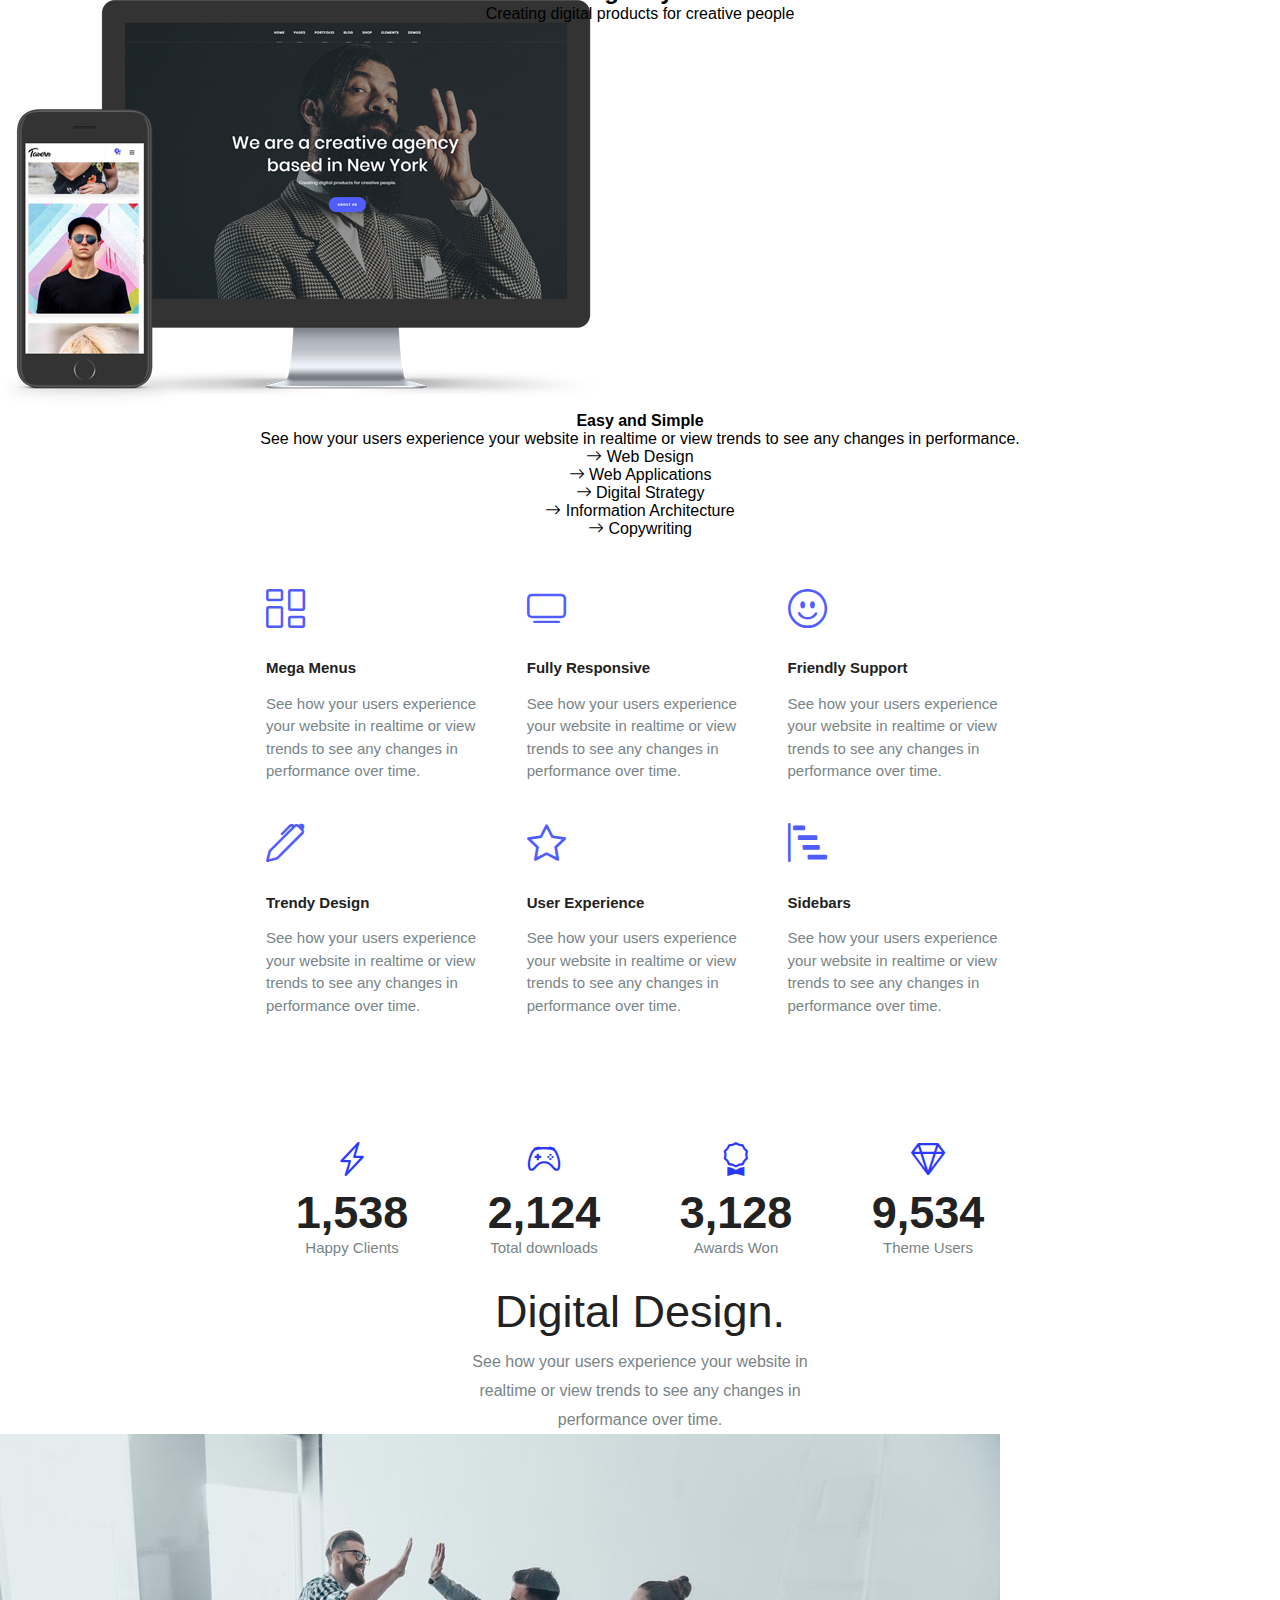
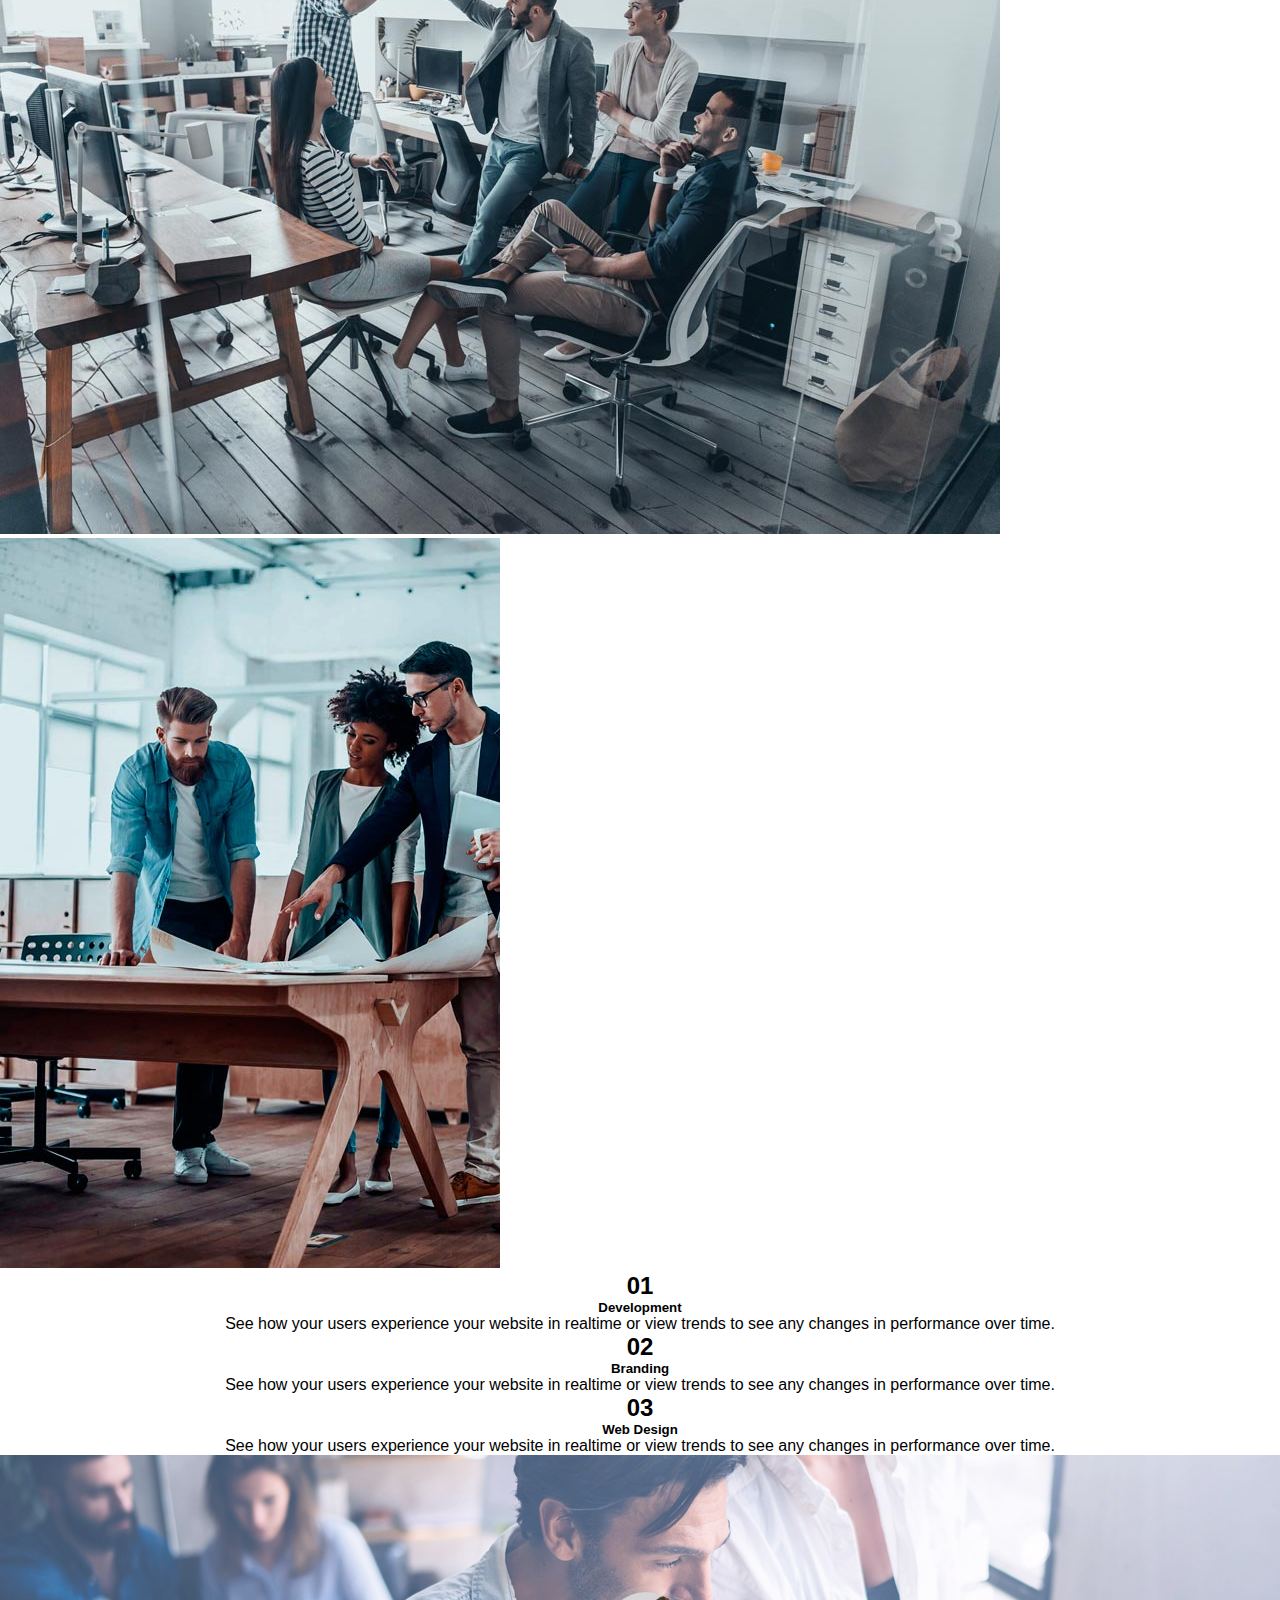
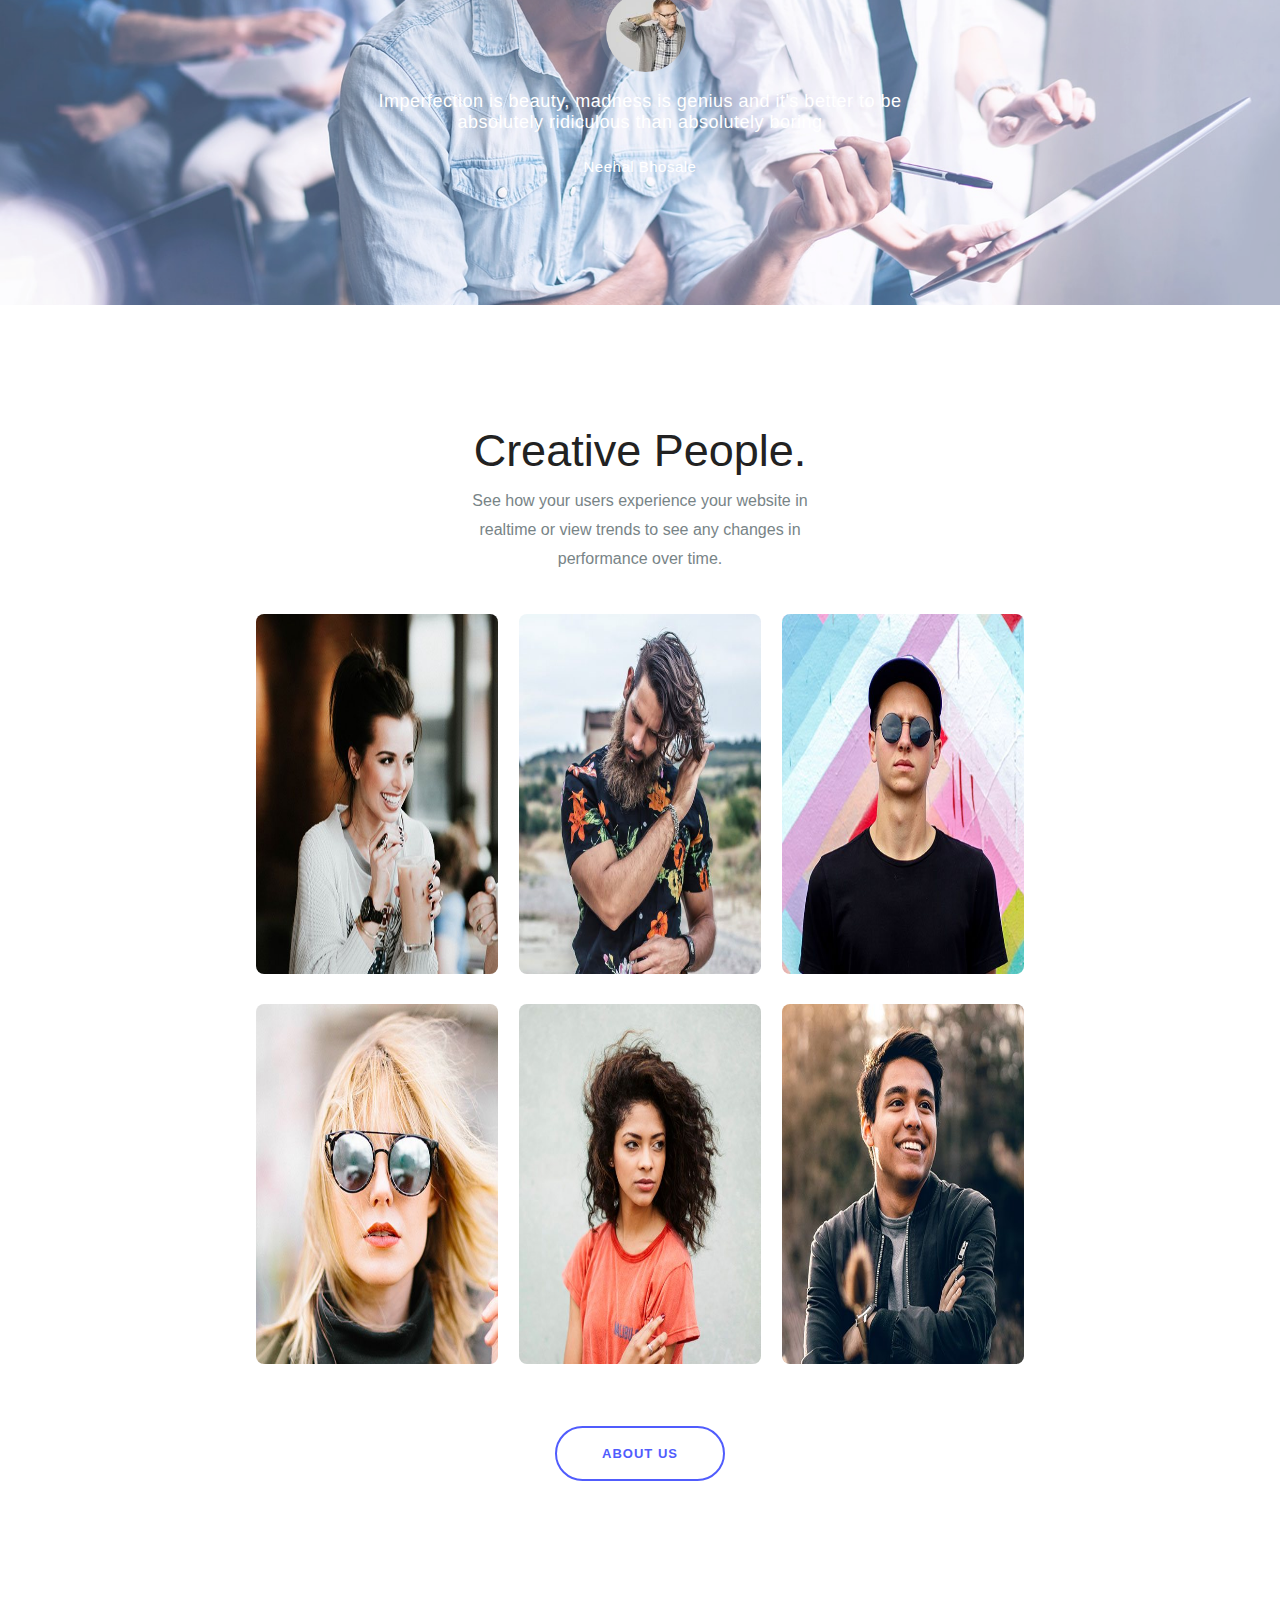
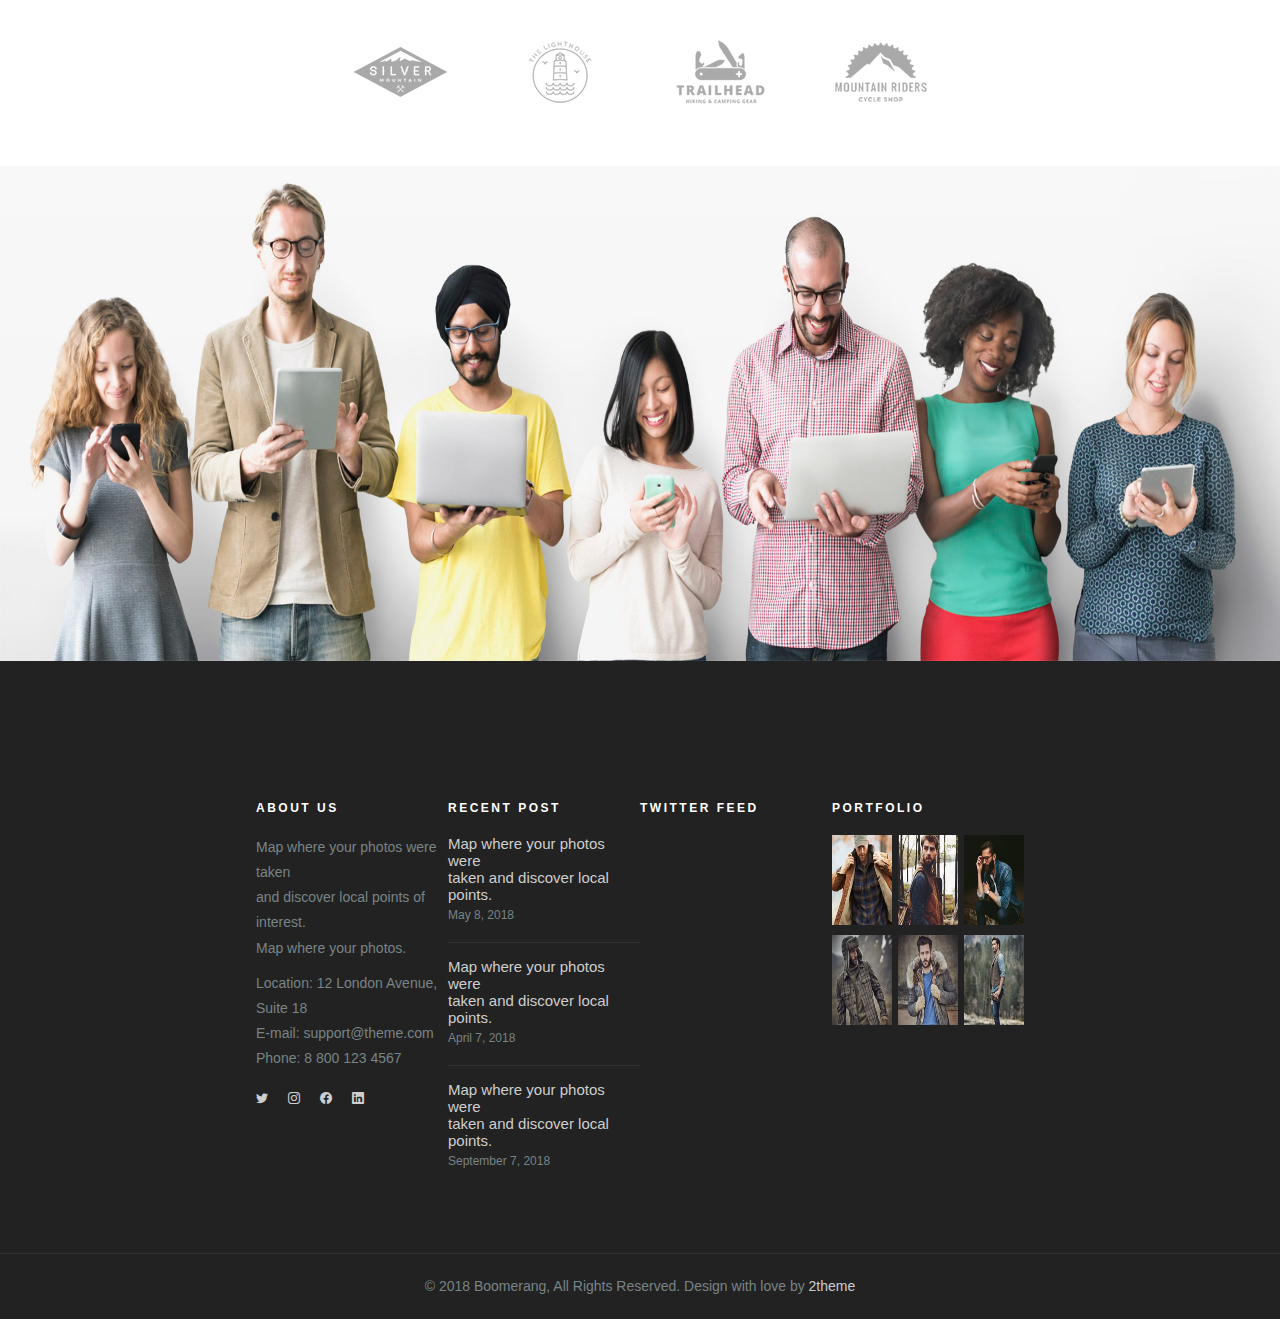
==== about_us.html @ 6307197a "About us page upload" ====
<!DOCTYPE html>
<html lang="en">

<head>
    <meta charset="UTF-8">
    <meta http-equiv="X-UA-Compatible" content="IE=edge">
    <meta name="viewport" content="width=device-width, initial-scale=1.0">
    <link rel="stylesheet" href="style.css" type="text/css">
    <link rel="stylesheet" href="https://cdn.jsdelivr.net/npm/bootstrap-icons@1.5.0/font/bootstrap-icons.css" />
    <title>About Us</title>
</head>

<body>
    <!-- Start of Welcome Section -->
    <section class="ab_welcome">
        <!-- <nav class = "navbar">
            <div class = "navbar_logo font"> <a href="index.html" class = "btn_dec">Boomerang</a> </div>
            <div class = "navbar_list_div">
                <ul class = "navbar_list font">
                    <li><a href="#" class = "btn_dec">About Us</a></li>
                    <li><a href="services.html" class = "btn_dec">Services</a></li>
                    <li>Sign Up</li>
                    <li>Portfolio</li>
                    <li>Blog</li>
                    <li>Shop</li>
                </ul>
            </div>
            <div class = "navbar_icon_div">
                <div class = "navbar_inner_icon_div">
                    <i class="bi bi-cart3"></i>
                </div>
            </div>
        </nav> -->
        <div class="welcome_main_div">
            <div class="ab_shadow_div"></div>
            <div class="welcome_content_outer_div">
                <div class="welcome_content_div">
                    <div class="welcome_inner_content_div">
                        <h2 class="ab_welcome_heading font">We are a creative agency
                            based in New York</h2>
                        <p class="ab_welcome_para font">Creating digital products for creative people</p>
                    </div>
                </div>
            </div>
        </div>
    </section>
    <!-- End of Welcome Section -->

    <!-- Start of Features Section -->
    <section class="ab_features">
        <div class="ab_features_outer_div">
            <div class="ab_features_inner_div_1">
                <img src="media/ab_features.jpg" alt="">
            </div>
            <div class="ab_features_inner_div_2">
                <div class="ab_features_inner_content_div">
                    <h4 class="ab_features_inner_content_heading font">Easy and Simple</h4>
                    <p class="ab_features_inner_content_para font">See how your users experience your website in
                        realtime or view trends to see any changes in performance.</p>
                    <ul class="ab_features_list font">
                        <li> <span><i class="bi bi-arrow-right"></i></span> Web Design</li>
                        <li> <span><i class="bi bi-arrow-right"></i></span> Web Applications</li>
                        <li> <span><i class="bi bi-arrow-right"></i></span> Digital Strategy</li>
                        <li> <span><i class="bi bi-arrow-right"></i></span> Information Architecture</li>
                        <li> <span><i class="bi bi-arrow-right"></i></span> Copywriting</li>
                    </ul>
                </div>
            </div>
        </div>
    </section>
    <!-- End of Features Section -->

    <div class="ab_hr"></div>

    <!-- Start of Options Section-->
    <section class="options">
        <div class="options_outer_div ab_options_outer_div">
            <div class="options_inner_div ab_options_inner_div">
                <div class="options_inner_icon_div ab_options_inner_icon_div">
                    <i class="bi bi-columns-gap"></i>
                </div>
                <div class="ab_options_inner_content_div">
                    <h6 class="ab_options_inner_content_heading">Mega Menus</h6>
                    <p>See how your users experience your website in realtime or
                        view trends to see any changes in performance over time.</p>
                </div>
            </div>
            <div class="options_inner_div ab_options_inner_div">
                <div class="options_inner_icon_div ab_options_inner_icon_div">
                    <i class="bi bi-tv"></i>
                </div>
                <div class="ab_options_inner_content_div">
                    <h6 class="ab_options_inner_content_heading">Fully Responsive</h6>
                    <p>See how your users experience your website in realtime or
                        view trends to see any changes in performance over time.</p>
                </div>
            </div>
            <div class="options_inner_div ab_options_inner_div">
                <div class="options_inner_icon_div ab_options_inner_icon_div">
                    <i class="bi bi-emoji-smile"></i>
                </div>
                <div class="ab_options_inner_content_div">
                    <h6 class="ab_options_inner_content_heading">Friendly Support</h6>
                    <p>See how your users experience your website in realtime or
                        view trends to see any changes in performance over time.</p>
                </div>
            </div>
            <div class="options_inner_div ab_options_inner_div">
                <div class="options_inner_icon_div ab_options_inner_icon_div">
                    <i class="bi bi-pen"></i>
                </div>
                <div class="ab_options_inner_content_div">
                    <h6 class="ab_options_inner_content_heading">Trendy Design</h6>
                    <p>See how your users experience your website in realtime or
                        view trends to see any changes in performance over time.</p>
                </div>
            </div>
            <div class="options_inner_div ab_options_inner_div">
                <div class="options_inner_icon_div ab_options_inner_icon_div">
                    <i class="bi bi-star"></i>
                </div>
                <div class="ab_options_inner_content_div">
                    <h6 class="ab_options_inner_content_heading">User Experience</h6>
                    <p>See how your users experience your website in realtime or
                        view trends to see any changes in performance over time.</p>
                </div>
            </div>
            <div class="options_inner_div ab_options_inner_div">
                <div class="options_inner_icon_div ab_options_inner_icon_div">
                    <i class="bi bi-bar-chart-steps"></i>
                </div>
                <div class="ab_options_inner_content_div">
                    <h6 class="ab_options_inner_content_heading">Sidebars</h6>
                    <p>See how your users experience your website in realtime or
                        view trends to see any changes in performance over time.</p>
                </div>
            </div>
        </div>
    </section>
    <!-- End of Options Section -->

    <!-- User Section -->
    <section class="ab_user">
        <div class=ab_user_main_div>
            <div class="ab_user_shadow_div"></div>
            <div class="ab_user_outer_div">
                <div class="user_outer_div">
                    <div class="user_inner_div">
                        <div class="user_inner_icon_div ab_color">
                            <i class="bi bi-lightning-charge"></i>
                        </div>
                        <h3 class="font user_inner_heading ab_color">1,538</h3>
                        <p class="font user_inner_para ab_user_inner_para ab_color">Happy Clients</p>
                    </div>
                    <div class="user_inner_div">
                        <div class="user_inner_icon_div ab_color">
                            <i class="bi bi-controller"></i>
                        </div>
                        <h3 class="font user_inner_heading ab_color">2,124</h3>
                        <p class="font user_inner_para ab_user_inner_para ab_color">Total downloads</p>
                    </div>
                    <div class="user_inner_div">
                        <div class="user_inner_icon_div ab_color">
                            <i class="bi bi-award"></i>
                        </div>
                        <h3 class="font user_inner_heading ab_color">3,128</h3>
                        <p class="font user_inner_para ab_user_inner_para ab_color">Awards Won</p>
                    </div>
                    <div class="user_inner_div">
                        <div class="user_inner_icon_div ab_color">
                            <i class="bi bi-gem"></i>
                        </div>
                        <h3 class="font user_inner_heading ab_color">9,534</h3>
                        <p class="font user_inner_para ab_user_inner_para ab_color">Theme Users</p>
                    </div>
                </div>
            </div>
        </div>
    </section>
    <!-- User Section -->

    <!-- Start of Digital Design Section -->
    <section class="ab_design">
        <h1 class="portfolio_heading font">Digital Design.</h1>
        <p class="portfolio_para font ab_design_para">See how your users experience your website in realtime or view
            trends to
            see any changes in performance over time.</p>
        <div class = "ab_design_outer_div_1">
            <div class = "ab_design_inner_div_1">
                <img src="media/ab_design_1.jpg" alt="">
            </div>
            <div class = "ab_design_inner_div_2">
                <img src="media/ab_design_2.jpg" alt="">
            </div>
        </div>

        <div class = "ab_design_outer_div_2">
            <div class = "ab_design_2_inner_div font">
                <div class = "ab_design_2_inner_outer_div">
                    <h2>01</h2>
                    <h5>Development</h5>
                </div>
                <p>See how your users experience your website in realtime or view trends to see any changes in performance over time.</p>
            </div>
            <div class = "ab_design_2_inner_div font">
                <div class = "ab_design_2_inner_outer_div">
                    <h2>02</h2>
                    <h5>Branding</h5>
                </div>
                <p>See how your users experience your website in realtime or view trends to see any changes in performance over time.</p>
            </div>
            <div class = "ab_design_2_inner_div font">
                <div class = "ab_design_2_inner_outer_div">
                    <h2>03</h2>
                    <h5>Web Design</h5>
                </div>
                <p>See how your users experience your website in realtime or view trends to see any changes in performance over time.</p>
            </div>
        </div>
    </section>
    <!-- End of Digital Design Section -->

    <!-- Start of comment Section -->
    <section class="comment">
        <div class="comment_image_div ab_comment_image_div">
            <div class="comment_shadow_div ab_comment_shadow_div"></div>
            <div class="comment_text_outer_div">
                <div class="comment_text_div">
                    <div class="comment_inner_image_div">
                        <img src="media/comment_2.jpg" alt="" class="comment_inner_image">
                    </div>
                    <p class="font comment_inner_para ab_comment_inner_para">Imperfection is beauty, madness is genius and it's better to be
                        <br> absolutely ridiculous than absolutely boring
                    </p>
                    <h6 class="font comment_inner_heading ab_comment_inner_heading">Neehal Bhosale</h6>
                </div>
            </div>
        </div>
    </section>
    <!-- End of Comment Section -->

    <!-- People Section -->
    <section class="people">
        <h2 class="people_heading font">Creative People.</h2>
        <p class="people_para font">See how your users experience your website in realtime or view trends to see
            any changes in performance over time.</p>
        <div class="people_outer_div">
            <div class="people_inner_div">
                <div class="people_inner_image_div">
                    <img src="media/people_1.jpg" alt="" class="people_inner_image">
                </div>
                <div class="people_inner_shadow_div"></div>
                <div class="people_inner_icon_list_div">
                    <div class="people_inner_icon_div">
                        <a href="#" class="btn_dec"><i class="bi bi-twitter"></i></a>
                    </div>
                    <div class="people_inner_icon_div">
                        <a href="#"><i class="bi bi-instagram"></i></a>
                    </div>
                    <div class="people_inner_icon_div">
                        <a href="#"><i class="bi bi-facebook"></i></a>
                    </div>
                    <div class="people_inner_icon_div">
                        <a href="#"><i class="bi bi-linkedin"></i></a>
                    </div>
                </div>
                <div class="people_inner_info_div">
                    <h6>Emma Connor</h6>
                    <p>Designer</p>
                </div>
            </div>
            <div class="people_inner_div">
                <img src="media/people_2.jpg" alt="" class="people_inner_image">
                <div class="people_inner_shadow_div"></div>
                <div class="people_inner_icon_list_div">
                    <div class="people_inner_icon_div">
                        <a href="#" class="btn_dec"><i class="bi bi-twitter"></i></a>
                    </div>
                    <div class="people_inner_icon_div">
                        <a href="#"><i class="bi bi-instagram"></i></a>
                    </div>
                    <div class="people_inner_icon_div">
                        <a href="#"><i class="bi bi-facebook"></i></a>
                    </div>
                    <div class="people_inner_icon_div">
                        <a href="#"><i class="bi bi-linkedin"></i></a>
                    </div>
                </div>
                <div class="people_inner_info_div">
                    <h6>Richard Bauer</h6>
                    <p>Developer</p>
                </div>
            </div>
            <div class="people_inner_div">
                <img src="media/people_3.jpg" alt="" class="people_inner_image">
                <div class="people_inner_shadow_div"></div>
                <div class="people_inner_icon_list_div">
                    <div class="people_inner_icon_div">
                        <a href="#" class="btn_dec"><i class="bi bi-twitter"></i></a>
                    </div>
                    <div class="people_inner_icon_div">
                        <a href="#"><i class="bi bi-instagram"></i></a>
                    </div>
                    <div class="people_inner_icon_div">
                        <a href="#"><i class="bi bi-facebook"></i></a>
                    </div>
                    <div class="people_inner_icon_div">
                        <a href="#"><i class="bi bi-linkedin"></i></a>
                    </div>
                </div>
                <div class="people_inner_info_div">
                    <h6>John Pope</h6>
                    <p>Founder</p>
                </div>
            </div>
            <div class="people_inner_div">
                <img src="media/people_4.jpg" alt="" class="people_inner_image">
                <div class="people_inner_shadow_div"></div>
                <div class="people_inner_icon_list_div">
                    <div class="people_inner_icon_div">
                        <a href="#" class="btn_dec"><i class="bi bi-twitter"></i></a>
                    </div>
                    <div class="people_inner_icon_div">
                        <a href="#"><i class="bi bi-instagram"></i></a>
                    </div>
                    <div class="people_inner_icon_div">
                        <a href="#"><i class="bi bi-facebook"></i></a>
                    </div>
                    <div class="people_inner_icon_div">
                        <a href="#"><i class="bi bi-linkedin"></i></a>
                    </div>
                </div>
                <div class="people_inner_info_div">
                    <h6>Sara Smith</h6>
                    <p>Designer</p>
                </div>
            </div>
            <div class="people_inner_div">
                <img src="media/people_5.jpg" alt="" class="people_inner_image">
                <div class="people_inner_shadow_div"></div>
                <div class="people_inner_icon_list_div">
                    <div class="people_inner_icon_div">
                        <a href="#" class="btn_dec"><i class="bi bi-twitter"></i></a>
                    </div>
                    <div class="people_inner_icon_div">
                        <a href="#"><i class="bi bi-instagram"></i></a>
                    </div>
                    <div class="people_inner_icon_div">
                        <a href="#"><i class="bi bi-facebook"></i></a>
                    </div>
                    <div class="people_inner_icon_div">
                        <a href="#"><i class="bi bi-linkedin"></i></a>
                    </div>
                </div>
                <div class="people_inner_info_div">
                    <h6>Emma Connor</h6>
                    <p>Designer</p>
                </div>
            </div>
            <div class="people_inner_div">
                <img src="media/people_6.jpg" alt="" class="people_inner_image">
                <div class="people_inner_shadow_div"></div>
                <div class="people_inner_icon_list_div">
                    <div class="people_inner_icon_div">
                        <a href="#" class="btn_dec"><i class="bi bi-twitter"></i></a>
                    </div>
                    <div class="people_inner_icon_div">
                        <a href="#"><i class="bi bi-instagram"></i></a>
                    </div>
                    <div class="people_inner_icon_div">
                        <a href="#"><i class="bi bi-facebook"></i></a>
                    </div>
                    <div class="people_inner_icon_div">
                        <a href="#"><i class="bi bi-linkedin"></i></a>
                    </div>
                </div>
                <div class="people_inner_info_div">
                    <h6>Peter Chapman</h6>
                    <p>Founder</p>
                </div>
            </div>
        </div>
        <p class="font people_button_para"><a href="#" class="people_button btn_dec">ABOUT US</a></p>
    </section>
    <!-- People Section -->

    <!-- Start of Logo Section -->
    <section class = "ab_logo">
    <div class="price_logo_outer_div">
        <div class="price_logo_inner_div">
            <img src="media/logo_1.png" alt="">
        </div>
        <div class="price_logo_inner_div">
            <img src="media/logo_2.png" alt="">
        </div>
        <div class="price_logo_inner_div">
            <img src="media/logo_3.png" alt="">
        </div>
        <div class="price_logo_inner_div">
            <img src="media/logo_4.png" alt="">
        </div>
    </div>

    <div class="user_image_div">
        <img src="media/user_image.jpg" alt="">
    </div>
    </section>
    <!-- End of Logo Section -->

    <!-- Footer Section -->
    <footer class="footer">
        <div class="footer_outer_div">
            <div class="footer_inner_div">
                <h5 class="font footer_inner_div_heading">ABOUT US</h5>
                <p class="font footer_inner_div_1_para">Map where your photos were taken <br> and discover local points
                    of interest. <br> Map where your photos.</p>
                <p class="font footer_inner_div_1_para">Location: 12 London Avenue, Suite 18 <br>
                    E-mail: support@theme.com <br>
                    Phone: 8 800 123 4567</p>
                <div class="footer_inner_div_1_icon_div">
                    <i class="bi bi-twitter"></i>
                    <i class="bi bi-instagram"></i>
                    <i class="bi bi-facebook"></i>
                    <i class="bi bi-linkedin"></i>
                </div>
            </div>
            <div class="footer_inner_div">
                <h5 class="font footer_inner_div_heading">RECENT POST</h5>
                <p class="font footer_inner_div_2_para">Map where your photos were <br> taken and discover local points.
                </p>
                <p class="font footer_inner_div_2_date">May 8, 2018</p>
                <div class="footer_inner_div_2_br"></div>
                <p class="font footer_inner_div_2_para">Map where your photos were <br> taken and discover local points.
                </p>
                <p class="font footer_inner_div_2_date">April 7, 2018</p>
                <div class="footer_inner_div_2_br"></div>
                <p class="font footer_inner_div_2_para">Map where your photos were <br> taken and discover local points.
                </p>
                <p class="font footer_inner_div_2_date">September 7, 2018</p>
            </div>
            <div class="footer_inner_div">
                <h5 class="font footer_inner_div_heading">TWITTER FEED</h5>
            </div>
            <div class="footer_inner_div">
                <h5 class="font footer_inner_div_heading">PORTFOLIO</h5>
                <div class="footer_inner_div_4_outer_div">
                    <div class="footer_inner_div_4_inner_div">
                        <img src="media/footer_1.jpg" alt="">
                    </div>
                    <div class="footer_inner_div_4_inner_div">
                        <img src="media/footer_2.jpg" alt="">
                    </div>
                    <div class="footer_inner_div_4_inner_div">
                        <img src="media/footer_3.jpg" alt="">
                    </div>
                    <div class="footer_inner_div_4_inner_div">
                        <img src="media/footer_4.jpg" alt="">
                    </div>
                    <div class="footer_inner_div_4_inner_div">
                        <img src="media/footer_5.jpg" alt="">
                    </div>
                    <div class="footer_inner_div_4_inner_div">
                        <img src="media/footer_6.jpg" alt="">
                    </div>
                </div>
            </div>
        </div>
        <div class="footer_copyright_div">
            <p class="font footer_copyright_para">© 2018 Boomerang, All Rights Reserved. Design with love by <a href="#"
                    class="btn_dec"><span class="footer_copyright_span">2theme</span></a></p>
        </div>
    </footer>
    <!-- Footer Section -->
</body>

</html>
---- style.css ----
*{
    margin: 0;
    padding: 0;
}
.font{
    font-family: "Poppins", Arial;
    text-align: center;
}
.btn_dec{
    text-decoration: none;
    color: #fff;
}
/* Start of Welcome section */
.welcome{
    width: 100%;
    height: 100vh;
    background-image: url("media/welcome_background.jpg");
    position: relative;
    background-attachment: fixed;
}
.welcome_main_div{
    height: 100%;
    width: 100%;
    position: relative;
}
.welcome_shadow_div{
    height: 100%;
    width: 100%;
    background-color: #333;
    opacity: 0.6;
    background-attachment: fixed;
    position: absolute;
    top: 0;
    left: 0;
    z-index: 1;
}
.welcome_content_outer_div{
    position: absolute;
    width: 100%;
    margin: 0px auto;
    height: 100%;
    z-index: 2;
    top: 0;
}
.welcome_content_div{
    display: flex;
    align-items: center;
    height: 100%;
    width: 55%;
    margin: 0 auto;
}
.welcome_inner_content_div{
    width: 100%;
    box-sizing: border-box;
}
.welcome_content_heading{
    color: #fff;
    line-height: 1.2;
    font-weight: 900;
    font-size: 66px;
    letter-spacing: 0.5px;
    margin-bottom: 20px;
}
.welcome_content_para{
    color: #fff;
    line-height: 1.8;
    margin: 0 250px;
    margin-bottom: 70px;
}
.welcome_button_1{
    border: solid 2px #505cfd;
    padding: 18px 45px;
    font-size: 13px;
    line-height: 1.2;
    letter-spacing: 1px;
    font-weight: 600;
    border-radius: 30px;
    background-color: #505cfd;
    transition-property: background-color border;
    transition-duration: 500ms;
}
.welcome_button_2{
    padding: 18px 45px;
    font-size: 13px;
    line-height: 1.2;
    letter-spacing: 1px;
    font-weight: 600;
    border-radius: 30px;
    border: solid 2px #fff;
    margin-left: 10px;
    transition-property: background-color border color;
    transition-duration: 500ms;
}
.welcome_button_1:hover{
    background-color: #2a39fd;
    border: solid 2px #2a39fd;
}
.welcome_button_2:hover{
    background-color: #fff;
    color: #212529;
}
/* End of Welcome section */

/* Start of Info section */
.info{
    padding: 100px 0;
    border: solid 1px #f0f0f0;
}
.info_heading{
    font-weight: 400;
    line-height: 1.3;
    color: #222;
    font-size: 45px;
    margin-bottom: 10px;
}
.info_para{
    letter-spacing: 0.8px;
    font-size: 15px;
    font-weight: 400;
    color: #788487;
    line-height: 1.8;
    margin: 0 36%;
}
.info_image_div{
    margin: 60px auto;
    width: 60%;
}
.info_image_div img{
    width: 100%;
}
.info_outer_div{
    width: 60%;
    margin: 50px auto;
    display: flex;
    flex-wrap: wrap;
    margin-bottom: 0;
}
.info_inner_div{
    width: 25%;
}
.info_inner_icon_div{
    margin: 10px auto;
    margin-bottom: 0;
    height: 40px;
    width: 40px;
    font-size: 39px;
    color: #505cfd;
    transition-property: all;
    transition-duration: 500ms;
}
.info_inner_div h6{
    margin-top: 20px;
    font-weight: 600;
    line-height: 1.3;
    color: #222;
    font-size: 15px;
}
.info_inner_div p{
    font-size: 15px;
    line-height: 1.5;
    color: #788487;
    margin: 15px 10px;
}
.info_inner_div a{
    display: block;
    font-size: 15px;
    line-height: 1.5;
    color: #505cfd;
    transition-property: color;
    transition-duration: 500ms;
}
.info_inner_div a:hover{
    color: #0416fc;
}
.info_inner_div:hover .info_inner_icon_div{
    transform: translateY(-8px);
}
/* End of Info Section */

/* Start of Digital Design Section */
.portfolio{
    padding-top: 120px;
    padding-bottom: 120px;
}
.portfolio_heading{
    color: #222;
    font-size: 45px;
    font-weight: 400;
    margin-bottom: 10px;
}
.portfolio_para{
    color: #788487;
    margin: 0 36%;
    line-height: 1.8;
}
.portfolio_list{
    margin-top: 40px;
    display: flex;
    list-style: none;
    gap: 20px;
    font-style: italic;
    color: #788487;
    font-size: 15px;
    justify-content: center;
}
.portfolio_list li{
    transition-property: color;
    transition-duration: 500ms;
}
.portfolio_list li:first-child{
    color: #222;
}
.portfolio li:hover{
    color: #222;
}
.portfolio li:not(:last-child)::after{
    content: '/';
    margin-left: 15px;
    font-size: 15px;
    color: #788487;
}
.portfolio_outer_div{
    margin-top: 40px;
    display: flex;
    flex-wrap: wrap;
    gap: 10px;
    justify-content: center;
}
.portfolio_inner_size_div{
    width: 32.5%;
    height: 600px;
    overflow: hidden;
}
.portfolio_inner_div{
    width: 100%;
    height: 100%;
    transition-duration: 500ms;
    transition-property: all;
}
.portfolio_inner_div img{
    width: 100%;
    height: 100%;
}
.portfolio_inner_div:hover{
    transform: translateY(-130px);
}
.portfolio_inner_text_div{
    text-align: center;
    color: #222;
    padding: 30px 0;
}
.portfolio_inner_text_div h6{
    font-size: 15px;
    margin-bottom: 5px;
}
.portfolio_inner_text_div p{
    font-size: 14px;
    font-style: italic;
    color: #788487;
}
/* End of Digital Design Section */

/* Start of Options Section */
.options_outer_div{
    width: 60%;
    margin: 40px auto;
    display: flex;
    flex-wrap: wrap;
    gap: 15px;
    margin-bottom: 100px;
    box-sizing: border-box;
}
.options_inner_div{
    width: 32%;
    padding: 0px 10px;
    box-sizing: border-box;
    font-family: 'Poppins', Arial;
}
.options_inner_icon_div{
    margin-top: 10px;
    height: 40px;
    width: 40px;
    font-size: 39px;
    color: #505cfd;
    transition-property: all;
    transition-duration: 500ms;
}
.options_inner_div h6{
    margin-top: 30px;
    font-weight: 600;
    line-height: 1.3;
    color: #222;
    font-size: 15px;
}
.options_inner_div p{
    font-size: 15px;
    line-height: 1.5;
    color: #788487;
    margin: 15px 0;
}
.options_inner_div:hover .options_inner_icon_div{
    transform: translateY(-10px);
}
/* End of Options Section */

/* Start of Features Section */
.features{
    padding: 120px 0;
    padding-bottom: 6   0px;
    background-color: #f8f8f8;
}
.features_outer_div{
    width: 60%;
    margin: 0 auto;
    display: flex;
    flex-wrap: wrap;
}
.features_inner_div{
    width: 50%;
}
.features_inner_div img{
    width: 100%;
}
.options_inner_div_2{
    padding-left: 100px;
    box-sizing: border-box;
    font-family: 'Poppins', Arial;
}
.features_inner_div_heading{
    margin-top: 150px;
    font-weight: 400;
    font-size: 30px;  
    color: #222;
}
.features_inner_div_para{
    margin-top: 10px;
    color: #788487;
    font-size: 15px;
    line-height: 1.8;
    margin-bottom: 60px;
}
.features_inner_outer_div{
    width: 100%;
    height: 100px;
    display: flex;
    flex-wrap: wrap;
    margin-bottom: 60px;
}
.features_inner_inner_div_1{
    width: 15%;
}
.features_inner_inner_div_2{
    width: 85%;
}
.features_inner_inner_icon_div{
    height: 35px;
    width: 35px;
    font-size: 34px;
    color: #505cfd;
    transition-property: all;
    transition-duration: 500ms;
}
.features_inner_inner_div_2 h6{
    color: #222;
    font-size: 15px;
    font-weight: 500;
    line-height: 1.8;
}
.features_inner_inner_div_2 p{
    color: #788487;
    font-size: 14px;
    line-height: 1.8;
    margin-top: 8px;
}
.features_inner_outer_div:hover .features_inner_inner_icon_div{
    transform: translateY(-8px);
}
/* End of Features Section */

/* Start of Creative People Section */
.people{
    padding: 120px 0;
}
.people_heading{
    color: #222;
    font-size: 45px;
    font-weight: 400;
    margin-bottom: 10px;
}
.people_para{
    color: #788487;
    margin: 0 36%;
    line-height: 1.8;
    margin-bottom: 40px;
}
.people_outer_div{
    width: 60%;
    margin: 0 auto;
    display: flex;
    flex-wrap: wrap;
    box-sizing: border-box;
    gap: 2.75%;
    row-gap: 30px;
}
.people_inner_div{
    width: 31.5%;
    height: 360px;
    box-sizing: border-box;
    overflow: hidden;
    border-radius: 8px;
    position: relative;
    transition-property: all;
    transition-duration: 1s;
}
.people_inner_image_div{
    width: 100%;
    height: 100%;
}
.people_inner_image{
    width: 100%;
    height: 100%;
    border-radius: 5px;
}
.people_inner_shadow_div{
    background-color: transparent;
    position: absolute;
    bottom: 0;
    left: 0;
    height: 100%;
    width: 100%;
    transition-property: all;
    transition-duration: 1s;
    border-radius: 5px;
}
.people_inner_div:hover{
    transform: translateY(-5px);
}
.people_inner_div:hover .people_inner_shadow_div{
    background-color: rgba(34, 34, 34, .6);   
}
.people_inner_icon_list_div{
    position: absolute;
    top: 0px;
    right: 20px;
    color: transparent;
    transition-property: all;
    transition-duration: 1s;
}
.people_inner_icon_div{
    margin-bottom: 8px;
}
.people_inner_icon_div a{
    color: transparent;
    transition-property: all;
    transition-duration: 1s;
}
.people_inner_div:hover .people_inner_icon_list_div{
    top: 20px;
}
.people_inner_div:hover .people_inner_icon_div a{
    color: #fff;
}
.people_inner_info_div{
    position: absolute;
    left: 20px;
    bottom: 50px;
    transition-property: all;
    transition-duration: 1s;
}
.people_inner_info_div h6{
    color: transparent;
    font-family: 'Poppins', Arial;
    font-size: 15px;
    font-weight: 400;
    margin-bottom: 6px;
    transition-property: all;
    transition-duration: 1s;
}
.people_inner_info_div p{
    font-family: 'Poppins', Arial;
    font-size: 14px;
    color: transparent;
    transition-property: all;
    transition-duration: 1s;
}
.people_inner_div:hover .people_inner_info_div{
    bottom: 20px;
}
.people_inner_div:hover .people_inner_info_div h6{
    color: #fff;
}
.people_inner_div:hover .people_inner_info_div p{
    color: #b4c2c6;
}
.people_button_div{
    width: 100%;
    margin: 80px auto;
}
.people_button{
    border: solid 2px #505cfd;
    color: #505cfd;
    padding: 18px 45px;
    font-size: 13px;
    line-height: 1.2;
    letter-spacing: 1px;
    font-weight: 600;
    border-radius: 30px;
    background-color: #fff;
    transition-property: background-color border;
    transition-duration: 500ms;
}
.people_button_para{
    margin-top: 80px;
}
.people_button:hover{
    background-color: #505cfd;
    color: #fff;
}
/* End of Creative People Section */

/* Start of Comment Section */
.comment{
    width: 100%;
}
.comment_image_div{
    width: 100%;
    height: 50vh;
    position: relative;
    background-image: url("media/comment_1.jpg");
    background-repeat: no-repeat;
    background-position: 50%;
    background-size:cover;
}
.comment_shadow_div{
    position: absolute;
    top: 0;
    left: 0;
    width: 100%;
    height: 100%;
    background-color: #fff;
    opacity: 0.15;
}
.comment_text_outer_div{
    position: absolute;
    top: 0;
    left: 0;
    display: flex;
    justify-content: center;
    align-items: center;
    height: 100%;
    width: 100%;
}
.comment_inner_image_div{
    margin: 0 auto;
    width: 80px;
    height: 80px;
}
.comment_inner_image{
    height: 100%;
    width: 100%;
    border: solid 6px rgba(255, 255, 255, .1);;
    border-radius: 50%;
}
.comment_inner_para{
    margin: 25px 0;
    font-size: 18px;
    color: #fff;
    letter-spacing: 0.5px;
}
.comment_inner_heading{
    font-size: 15px;
    color: #fff;
    letter-spacing: 0.5px;
    font-weight: 400;
}
/* End of Comment Section */

/* Start of Price Section */
.price{
    background-color: #f8f8f8;
    padding-bottom: 40px;
}
.price_outer_div{
    width: 60%;
    display: flex;
    flex-wrap: wrap;
    margin: 0 auto;
}
.price_inner_div{
    width: 33.33%;
    border: solid 1px #f0f0f0;
    box-sizing: border-box;
    transition-property: all;
    transition-duration: 500ms;
    background-color: #fff;
    border-radius: 0;
    box-shadow: none;
}
.price_inner_border_div{
    width: 70%;
    border-bottom: solid 1px #f0f0f0;
    margin: 0 auto;
}
.price_inner_icon_div{
    margin: 35px auto;
    width: 40px;
    height: 40px;
    font-size: 35px;
    margin-bottom: 20px;
}
.price_inner_title_heading{
    font-size: 12px;
    letter-spacing: 1.5px;
    color: #222;
    font-weight: 400;
    margin-bottom: 20px;
}
.price_inner_price_heading_div{
    width: 100%;
    position: relative;
}
.price_inner_price_heading{
    margin-top: 25px;
    color: #222;
    font-weight: 600;
    font-size: 60px;
    letter-spacing: 2px;
}
.price_inner_price_heading sup{
    font-size: 20px;
    position: absolute;
    top: 5px;
    left: 135px;
}
.price_inner_price_para{
    color: #788487;
    margin: 20px 0;
}
.price_inner_button_para{
    margin: 55px 0;
}
.price_button{
    border: solid 1px #505cfd;
    color: #fff;
    padding: 16px 40px;
    font-size: 13px;
    line-height: 1.2;
    letter-spacing: 1px;
    font-weight: 600;
    border-radius: 30px;
    background-color: #505cfd;
    transition-property: background-color border;
    transition-duration: 500ms;
}
.price_button:hover{
    background-color: #2a39fd;
    border: solid 1px #2a39fd;
}
.price_inner_div:hover{
    transform: scale(1.02, 1.02);
    border-radius: 5px;
    box-shadow: 0 0 5px #f0f0f0;
}
.price_logo_outer_div{
    width: 50%;
    margin: 40px auto;
    display: flex;
    flex-wrap: wrap;
}
.price_logo_inner_div{
    width: 25%;
    text-align: center;
    opacity: 0.6;
    transition-property: all;
    transition-duration: 500ms;
}
.price_logo_inner_div:hover{
    opacity: 1;
}
/* End of Price Section */

/* Start of Article Section */
.article{
    padding: 120px 0;
}
.article_heading{
    font-weight: 400;
    line-height: 1.3;
    color: #222;
    font-size: 45px;
    margin-bottom: 10px;
}
.article_para{
    letter-spacing: 0.8px;
    font-size: 15px;
    font-weight: 400;
    color: #788487;
    line-height: 1.8;
    margin: 0 36%;
}
.article_outer_div{
    margin: 50px auto;
    width: 60%;
    display: flex;
    flex-wrap: wrap;
    justify-content: space-between;
    box-sizing: border-box;
}
.article_inner_div{
    width: 31.5%;
    height: 400px;
}
.article_inner_image_div{
    width: 100%;
    transition-property: all;
    transition-duration: 500ms;
}
.article_inner_image_div img{
    width: 100%;
    border-radius: 4px;
}
.article_inner_image_div:hover{
    transform: translateY(-10px);
}
.article_inner_heading{
    text-align: left;
    font-weight: 600;
    font-size: 16px;
    color: #222;
    margin: 20px 0;
}
.article_inner_para{
    text-align: left;
    font-size: 15px;
    color: #788487;
    margin-bottom: 20px;
}
.article_inner_a{
    color: #2a39fd;
    font-size: 15px;
    transition-property: all;
    transition-duration: 500ms;
}
.article_inner_a:hover{
    color: #0416fc;
}
/* End of Article Section */

/* User Section */
.user{
    padding-top: 120px;
    background-color: #f8f8f8;
    height: 70vh;
}
.user_outer_div{
    width: 60%;
    margin: 0 auto;
    display: flex;
    flex-wrap: wrap;
    margin-bottom: 30px;
}
.user_inner_div{
    width: 25%;
}
.user_inner_icon_div{
    height: 35px;
    width: 35px;
    margin: 10px auto;
    color: #2a39fd;
}
.user_inner_icon_div i{
    font-size: 34px;
}
.user_inner_heading{
    font-weight: 700;
    font-size: 45px;
    color: #222;
}
.user_inner_para{
    color: #788487;
    font-size: 15px;
}
.user_image_div{
    width: 100%;
    height: 55vh;
}
.user_image_div img{
    width: 100%;
    height: 100%;
}
/* User Section */

/* Start of Footer Section */
.footer{
    padding-top: 140px;
    background-color: #222;
    padding-bottom: 20px;
}
.footer_outer_div{
    width: 60%;
    margin: 0 auto;
    display: flex;
    flex-wrap: wrap;
}
.footer_inner_div{
    width: 25%;
    padding-bottom: 50px;
}
.footer_inner_div_heading{
    color: #fff;
    text-align: left;
    letter-spacing: 2.5px;
    font-weight: 700;
    font-size: 12px;
    margin-bottom: 20px;
}
.footer_inner_div_1_para{
    text-align: left;
    color: #788487;
    margin: 10px 0;
    font-size: 14px;
    line-height: 1.8;
}
.footer_inner_div_1_icon_div{
    color: #cecece;
    font-size: 12px;
    display: flex;
    gap: 20px;
    margin-top: 20px;
}
.footer_inner_div_2_para{
    text-align: left;
    color: #cecece;
    font-size: 15px;
}
.footer_inner_div_2_date{
    text-align: left;
    color: #788487;
    font-size: 12px;
    line-height: 2;
}
.footer_inner_div_2_br{
    border-top: solid 1px #2f2f2f;
    width: 100%;
    margin: 15px 0;
}
.footer_inner_div_4_outer_div{
    width: 100%;
    display: flex;
    flex-wrap: wrap;
    justify-content: space-between;
    row-gap: 10px;
}
.footer_inner_div_4_inner_div{
    width: 31%;
    transition-property: all;
    transition-duration: 500ms;
    height: 90px;
}
.footer_inner_div_4_inner_div img{
    width: 100%;
    height: 100%;
}
.footer_inner_div_4_inner_div:hover{
    background-color: #f4f4f4;
    opacity: 0.5;
}
.footer_copyright_div{
    border-top: solid 1px #2f2f2f;
    width: 100%;
    margin-top: 30px;
}
.footer_copyright_para{
    font-size: 14px;
    line-height: 1.8;
    color: #788487;
    margin-top: 20px;
}
.footer_copyright_span{
    color: #cecece;
    transition-property: all;
    transition-duration: 500ms;
}
.footer_copyright_span:hover{
    color: #f4f4f4;
}
/* End of Footer Section */

/* Start of Media query Mobile */

@media screen and (min-width: 320px) and (max-width: 425px){
    /* Start of Welcome Section */
    .welcome{
        height: 110vh;
        background-size: cover;
        background-position-x: center;
    }
    .welcome_content_div{
        width: 90%;
    }
    .welcome_content_heading{
        font-weight: 600;
        font-size: 32px;
    }
    .welcome_content_para{
        line-height: 1.6;
        font-size: 15px;
        margin: 0;
        margin-bottom: 40px;
    }
    .welcome_button_1{
        margin: 0 auto;
        display: block;
        width: 110px;
    }
    .welcome_button_2{
        display: block;
        margin: 10px auto;
        padding: 16px 42px;
        width: 110px;       
    }
    /* End of Welcome Section */

    /* Start of Info Section */
    .info{
        padding-bottom: 20px;
    }
    .info_heading{
        font-size: 42px;
        margin: 0 10%;
        margin-bottom: 15px;
    }
    .info_para{
        margin: 0 8%;
    }
    .info_image_div{
        width: 90%;
    }
    .info_outer_div{
        width: 90%;
        display: block;
    }
    .info_inner_div{
        width: 100%;
        margin-bottom: 50px;
    }
    .info_inner_div p{
        font-size: 15px;
        line-height: 1.5;
        color: #788487;
        margin: 15px 5px;
    }
    .info_inner_div a{
        display: block;
        font-size: 15px;
        line-height: 1.5;
        color: #505cfd;
        transition-property: color;
        transition-duration: 500ms;
    }
    .info_inner_div a:hover{
        color: #0416fc;
    }
    .info_inner_div:hover .info_inner_icon_div{
        transform: translateY(-8px);
    }
    /* End of Info Section */

    /* Start of Digital Design Section */
    
    /* End od Digital Design Section */

    /* Start of Options Section */
    .options_outer_div{
        width: 95%;
        margin: 100px auto;
        display: block;
    }
    .options_inner_div{
        width: 100%;
        margin-bottom: 50px;
    }
    /* End of Options Section */

    /* Start of Features Section */
    .features{
        padding: 120px 0;
        padding-bottom: 60px;
    }
    .features_outer_div{
        width: 92%;
        display: block;
    }
    .features_inner_div{
        width: 100%;
    }
    .options_inner_div_2{
        padding-left: 0px;
    }
    .features_inner_div_heading{
        margin-top: 0px;
        font-weight: 400;
        font-size: 30px;  
        color: #222;
    }
    .features_inner_div_para{
        margin-top: 10px;
        color: #788487;
        font-size: 15px;
        line-height: 1.8;
        margin-bottom: 60px;
    }
    .features_inner_outer_div{
        width: 100%;
        height: auto;
        margin-bottom: 40px;
    }
    /* End of Features Section */

    /* Start of People Section */
    .people_para{
        color: #788487;
        width: 90%;
        margin: 0 auto;
        line-height: 1.8;
        margin-bottom: 40px;
    }
    .people_outer_div{
        width: 90%;
        display: block;
    }
    .people_inner_div{
        width: 100%;
        margin-bottom: 20px;
    }
    /* End of People Section */

    /* Start of Comment Section */
    .comment_image_div{
    height: 100vh;
    }
    .comment_inner_para{
    margin: 25px 5%;
/* End of Comment Section */
    }
    /* End of Comment Section */ 

    /* Start of Price Section */
    .price{
        background-color: #f8f8f8;
        padding-bottom: 40px;
    }
    .price_outer_div{
        width: 95%;
        display: block;
    }
    .price_inner_div{
        width: 100%;
        margin-bottom: 20px;
    }
    .price_logo_outer_div{
        width: 95%;
        margin: 40px auto;
    }
    .price_logo_inner_div{
        width: 50%;
    }
    /* End of Price Section */

    /* Start of Article Section */
    .article{
        padding-bottom: 60px;
    }
    .article_heading{
        margin: 10px 5%;
    }
    .article_para{
        margin: 0 5%;
    }
    .article_outer_div{
        margin: 50px auto;
        width: 95%;
        display: block;
    }
    .article_inner_div{
        width: 100%;
        height: auto;
        margin-bottom: 50px;
    }
    /* End of Article Section */

    /* Start of User Section */
    .user{
        height: auto;
    }
    .user_outer_div{
        width: 95%;
    }
    .user_inner_div{
        width: 100%;
        margin-bottom: 40px;
    }
    .user_image_div{
        width: 100%;
        height: 20vh;
    }
    .user_image_div img{
        width: 100%;
        height: 100%;
    }
    /* End of User Section */

    /* Start of Footer Section */
    .footer_outer_div{
        width: 95%;
        display: block;
    }
    .footer_inner_div{
        width: 100%;
        padding-bottom: 50px;
    }
    /* End of Footer Section */

}

/* End of Media query Mobile */
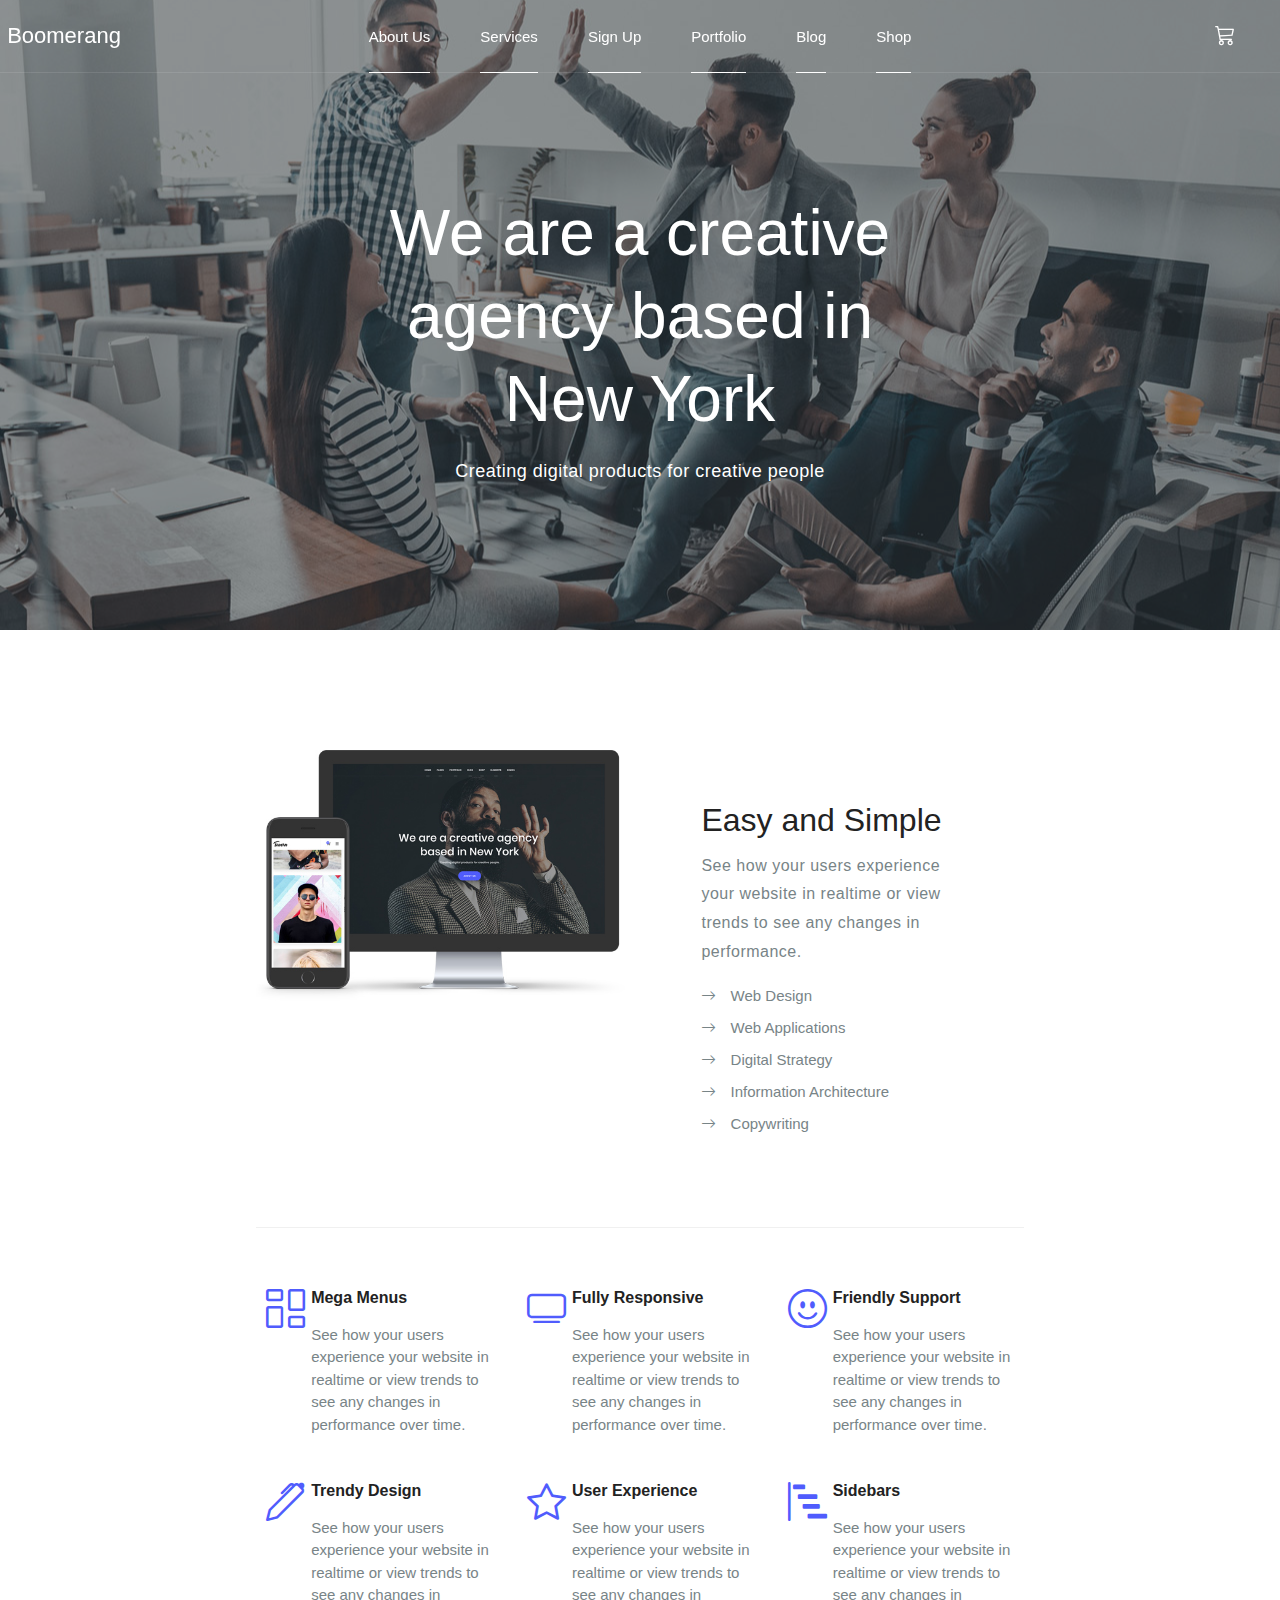
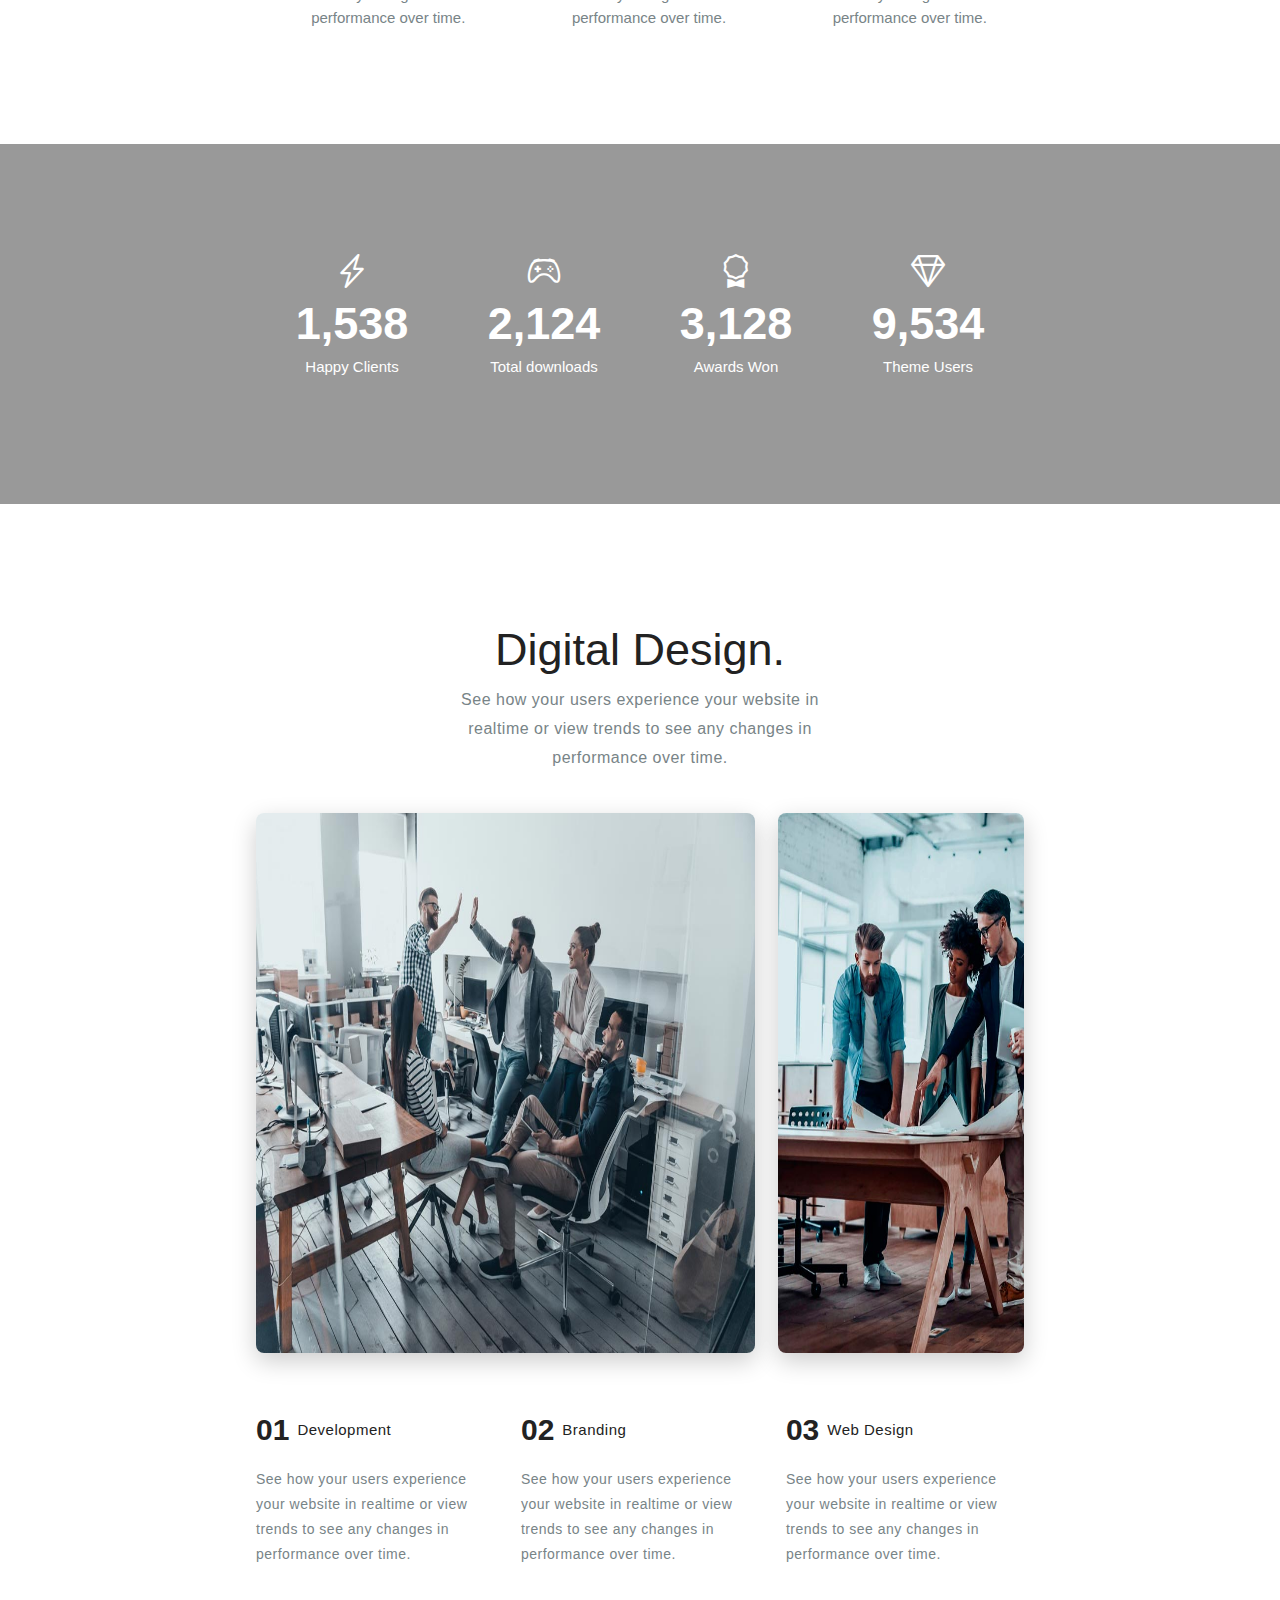
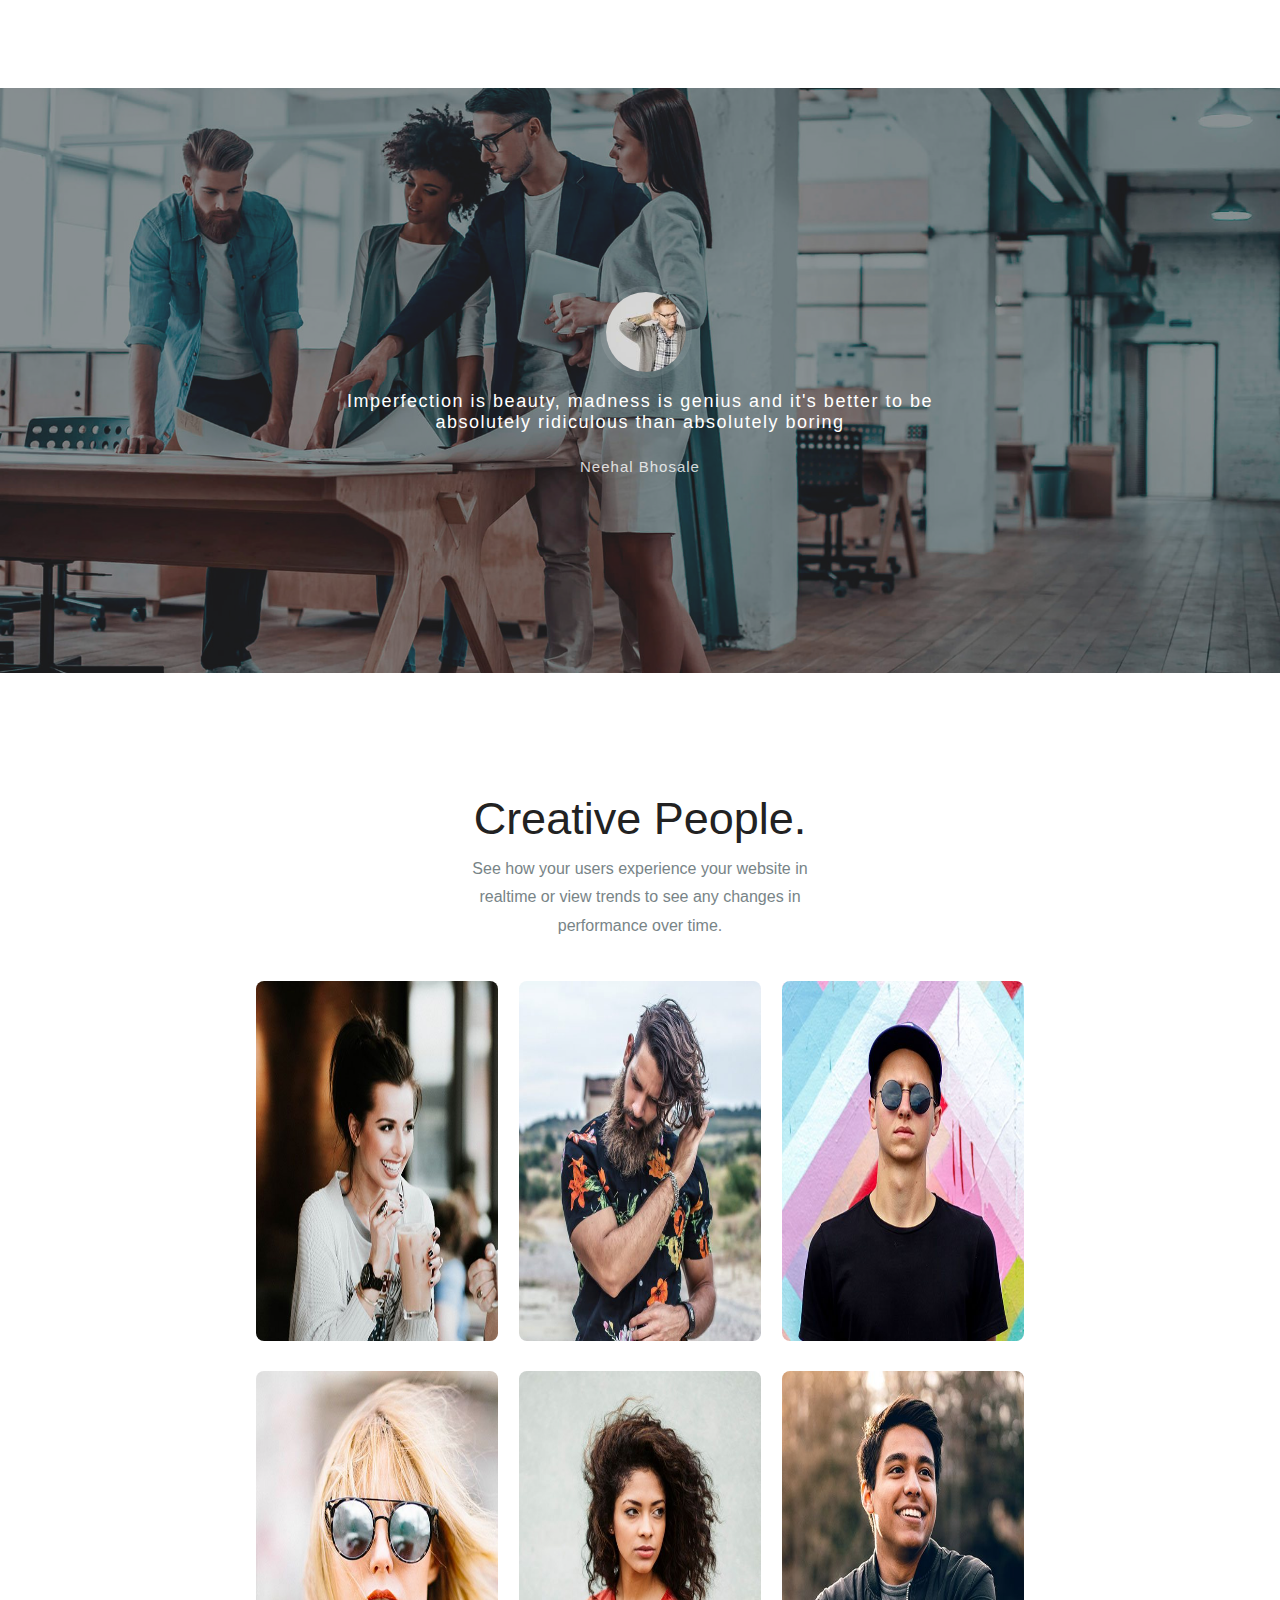
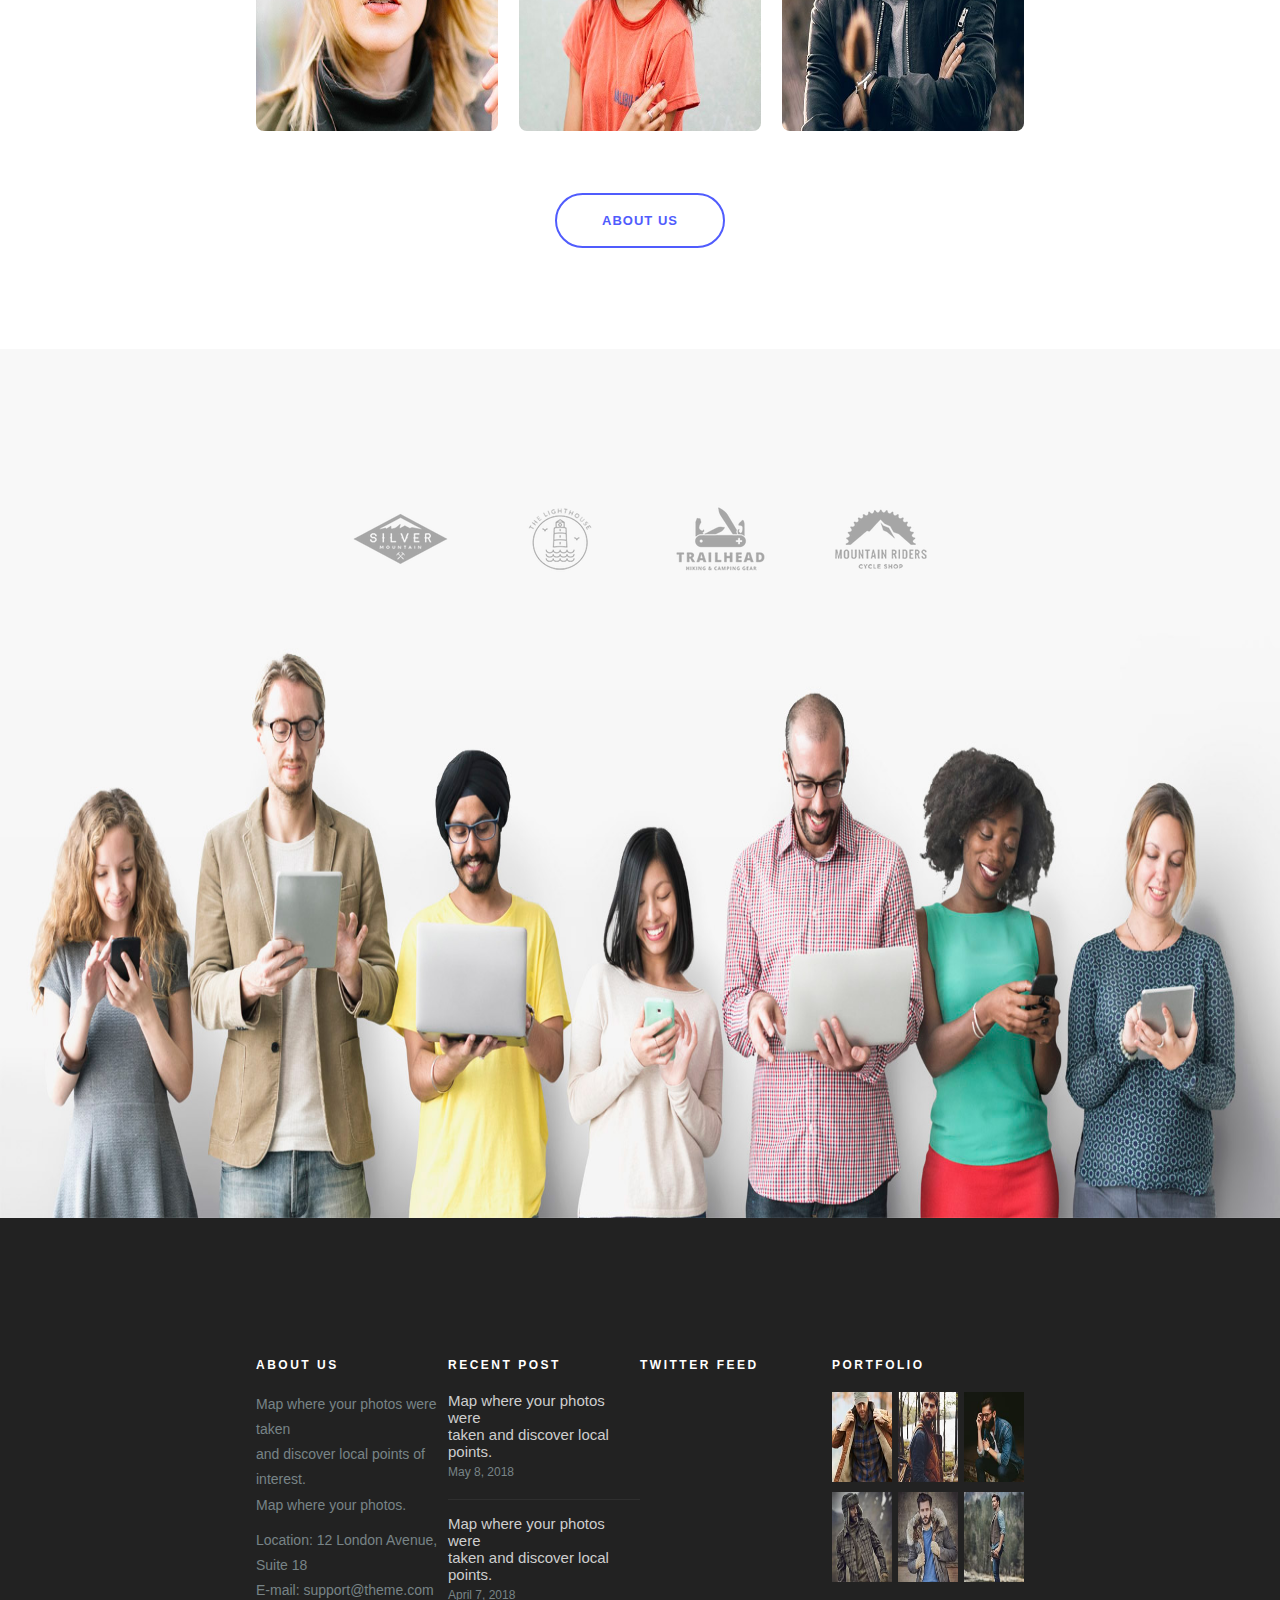
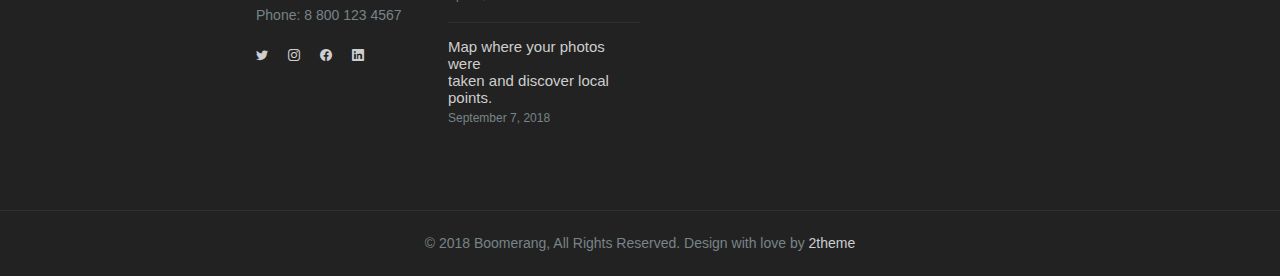
==== commit ef865cdb: "Services Page" ====
--- a/about_us.html
+++ b/about_us.html
@@ -13,24 +13,28 @@
 <body>
     <!-- Start of Welcome Section -->
     <section class="ab_welcome">
-        <!-- <nav class = "navbar">
-            <div class = "navbar_logo font"> <a href="index.html" class = "btn_dec">Boomerang</a> </div>
-            <div class = "navbar_list_div">
-                <ul class = "navbar_list font">
-                    <li><a href="#" class = "btn_dec">About Us</a></li>
-                    <li><a href="services.html" class = "btn_dec">Services</a></li>
+        <nav class="navbar">
+            <div class="navbar_logo font">
+                <a href="index.html" class="btn_dec">Boomerang</a>
+            </div>
+            <div class="navbar_list_div">
+                <label for="checkbox_toggle" class="navbar_sm_icon"><i class="bi bi-list icon"></i></label>
+                <input type="checkbox" id="checkbox_toggle" />
+                <ul class="navbar_list font" id="list_navbar">
+                    <li><a href="about_us.html" class="btn_dec">About Us</a></li>
+                    <li><a href="services.html" class="btn_dec">Services</a></li>
                     <li>Sign Up</li>
                     <li>Portfolio</li>
                     <li>Blog</li>
                     <li>Shop</li>
                 </ul>
             </div>
-            <div class = "navbar_icon_div">
-                <div class = "navbar_inner_icon_div">
+            <div class="navbar_icon_div">
+                <div class="navbar_inner_icon_div">
                     <i class="bi bi-cart3"></i>
                 </div>
             </div>
-        </nav> -->
+        </nav>
         <div class="welcome_main_div">
             <div class="ab_shadow_div"></div>
             <div class="welcome_content_outer_div">
@@ -185,36 +189,39 @@
         <p class="portfolio_para font ab_design_para">See how your users experience your website in realtime or view
             trends to
             see any changes in performance over time.</p>
-        <div class = "ab_design_outer_div_1">
-            <div class = "ab_design_inner_div_1">
+        <div class="ab_design_outer_div_1">
+            <div class="ab_design_inner_div_1">
                 <img src="media/ab_design_1.jpg" alt="">
             </div>
-            <div class = "ab_design_inner_div_2">
+            <div class="ab_design_inner_div_2">
                 <img src="media/ab_design_2.jpg" alt="">
             </div>
         </div>
 
-        <div class = "ab_design_outer_div_2">
-            <div class = "ab_design_2_inner_div font">
-                <div class = "ab_design_2_inner_outer_div">
+        <div class="ab_design_outer_div_2">
+            <div class="ab_design_2_inner_div font">
+                <div class="ab_design_2_inner_outer_div">
                     <h2>01</h2>
                     <h5>Development</h5>
                 </div>
-                <p>See how your users experience your website in realtime or view trends to see any changes in performance over time.</p>
-            </div>
-            <div class = "ab_design_2_inner_div font">
-                <div class = "ab_design_2_inner_outer_div">
+                <p>See how your users experience your website in realtime or view trends to see any changes in
+                    performance over time.</p>
+            </div>
+            <div class="ab_design_2_inner_div font">
+                <div class="ab_design_2_inner_outer_div">
                     <h2>02</h2>
                     <h5>Branding</h5>
                 </div>
-                <p>See how your users experience your website in realtime or view trends to see any changes in performance over time.</p>
-            </div>
-            <div class = "ab_design_2_inner_div font">
-                <div class = "ab_design_2_inner_outer_div">
+                <p>See how your users experience your website in realtime or view trends to see any changes in
+                    performance over time.</p>
+            </div>
+            <div class="ab_design_2_inner_div font">
+                <div class="ab_design_2_inner_outer_div">
                     <h2>03</h2>
                     <h5>Web Design</h5>
                 </div>
-                <p>See how your users experience your website in realtime or view trends to see any changes in performance over time.</p>
+                <p>See how your users experience your website in realtime or view trends to see any changes in
+                    performance over time.</p>
             </div>
         </div>
     </section>
@@ -229,7 +236,8 @@
                     <div class="comment_inner_image_div">
                         <img src="media/comment_2.jpg" alt="" class="comment_inner_image">
                     </div>
-                    <p class="font comment_inner_para ab_comment_inner_para">Imperfection is beauty, madness is genius and it's better to be
+                    <p class="font comment_inner_para ab_comment_inner_para">Imperfection is beauty, madness is genius
+                        and it's better to be
                         <br> absolutely ridiculous than absolutely boring
                     </p>
                     <h6 class="font comment_inner_heading ab_comment_inner_heading">Neehal Bhosale</h6>
@@ -385,25 +393,25 @@
     <!-- People Section -->
 
     <!-- Start of Logo Section -->
-    <section class = "ab_logo">
-    <div class="price_logo_outer_div">
-        <div class="price_logo_inner_div">
-            <img src="media/logo_1.png" alt="">
-        </div>
-        <div class="price_logo_inner_div">
-            <img src="media/logo_2.png" alt="">
-        </div>
-        <div class="price_logo_inner_div">
-            <img src="media/logo_3.png" alt="">
-        </div>
-        <div class="price_logo_inner_div">
-            <img src="media/logo_4.png" alt="">
-        </div>
-    </div>
-
-    <div class="user_image_div">
-        <img src="media/user_image.jpg" alt="">
-    </div>
+    <section class="ab_logo">
+        <div class="price_logo_outer_div">
+            <div class="price_logo_inner_div">
+                <img src="media/logo_1.png" alt="">
+            </div>
+            <div class="price_logo_inner_div">
+                <img src="media/logo_2.png" alt="">
+            </div>
+            <div class="price_logo_inner_div">
+                <img src="media/logo_3.png" alt="">
+            </div>
+            <div class="price_logo_inner_div">
+                <img src="media/logo_4.png" alt="">
+            </div>
+        </div>
+
+        <div class="user_image_div">
+            <img src="media/user_image.jpg" alt="">
+        </div>
     </section>
     <!-- End of Logo Section -->
 
--- a/style.css
+++ b/style.css
@@ -11,6 +11,74 @@
     color: #fff;
 }
 /* Start of Welcome section */
+
+/* Start of Navbar */
+.navbar{
+    background-color: transparent;
+    height: 8vh;
+    position: fixed;
+    display: flex;
+    width: 100%;
+    align-items: center;
+    justify-content: center;
+    border-bottom: 1px solid rgba(255, 255, 255, .1);
+    z-index: 10;
+}
+.navbar_logo{
+    width: 10%;
+    color: white;
+    height: 100%;
+    display: flex;
+    justify-content: center;
+    align-items: center;
+    font-size: 22px;
+}
+.navbar_list_div{
+    width: 80%;
+    /* top: 0;
+    left: 10%; */
+    height: 100%;
+    display: flex;
+    justify-content: center;
+    align-items: center;
+}
+.navbar_list{
+    display: flex;
+    flex-wrap: wrap;
+    list-style: none;
+    justify-content: center;
+    align-items: center;
+    gap: 50px;
+    font-size: 15px;
+    color: #fff;
+    height: 100%;
+}
+.navbar_list li{
+    border-bottom: solid 1px #fff;
+    height: 100%;
+    display: flex;
+    align-items: center;
+}
+#checkbox_toggle{
+    display: none;
+}
+.navbar_sm_icon{
+    display: none;
+}
+.navbar_icon_div{
+    width: 10%;
+    display: flex;
+    justify-content: end;
+    padding-right: 25px;
+    box-sizing: border-box;
+}
+.navbar_inner_icon_div{
+    font-size: 20px;
+    color: #fff;
+    margin-right: 20px;
+}
+/* End of Navbar */
+
 .welcome{
     width: 100%;
     height: 100vh;
@@ -38,9 +106,9 @@
     position: absolute;
     width: 100%;
     margin: 0px auto;
-    height: 100%;
+    height: 93%;
     z-index: 2;
-    top: 0;
+    bottom: 0;
 }
 .welcome_content_div{
     display: flex;
@@ -230,6 +298,7 @@
     width: 32.5%;
     height: 600px;
     overflow: hidden;
+    position: relative;
 }
 .portfolio_inner_div{
     width: 100%;
@@ -248,6 +317,12 @@
     text-align: center;
     color: #222;
     padding: 30px 0;
+    position: absolute;
+    bottom: 0;
+    width: 100%;
+    transition-property: all;
+    transition-duration: 500ms;
+    transform: translateY(100px);
 }
 .portfolio_inner_text_div h6{
     font-size: 15px;
@@ -257,6 +332,9 @@
     font-size: 14px;
     font-style: italic;
     color: #788487;
+}
+.portfolio_inner_size_div:hover .portfolio_inner_text_div{
+    transform: translateY(0);
 }
 /* End of Digital Design Section */
 
@@ -630,7 +708,7 @@
     font-size: 20px;
     position: absolute;
     top: 5px;
-    left: 135px;
+    left: 35%;
 }
 .price_inner_price_para{
     color: #788487;
@@ -750,7 +828,6 @@
 .user{
     padding-top: 120px;
     background-color: #f8f8f8;
-    height: 70vh;
 }
 .user_outer_div{
     width: 60%;
@@ -782,7 +859,7 @@
 }
 .user_image_div{
     width: 100%;
-    height: 55vh;
+    height: 65vh;
 }
 .user_image_div img{
     width: 100%;
@@ -886,9 +963,399 @@
 }
 /* End of Footer Section */
 
+
+/* Start of About Us Page */
+
+/* Start of Welcome Section */
+.ab_welcome{
+    width: 100%;
+    height: 70vh;
+    background-image: url("media/About_Wel.jpg");
+    position: relative;
+    background-attachment: fixed;
+    background-position: 50%;
+}
+.ab_shadow_div{
+    height: 100%;
+    width: 100%;
+    background-color: #333;
+    opacity: 0.5;
+    background-attachment: fixed;
+    position: absolute;
+    top: 0;
+    left: 0;
+    z-index: 1;
+}
+.ab_welcome_heading{
+    color: #ffff;
+    font-size: 64px;
+    font-weight: 400;
+    margin: 0 10%;
+    line-height: 1.3;
+}
+.ab_welcome_para{
+    font-size: 18px;
+    letter-spacing: 0.5px;
+    color: #fff;
+    margin-top: 20px;
+}
+/* End of Welcome Section */
+
+/* Start of Feaures Section */
+
+.ab_features{
+    padding-top: 120px;
+    padding-bottom: 80px;
+}
+.ab_features_outer_div{
+    width: 60%;
+    margin: 0 auto;
+    display: flex;
+    flex-wrap: wrap;
+}
+.ab_features_inner_div_1{
+    width: 50%;
+    height: 100%;
+    box-sizing: border-box;
+    padding-right: 2%;
+}
+.ab_features_inner_div_1 img{
+    height: 100%;
+    width: 100%;
+}
+.ab_features_inner_div_2{
+    width: 50%;
+    box-sizing: border-box;
+    padding-left: 8%;
+}
+.ab_features_inner_content_heading{
+    font-size: 32px;
+    font-weight: 400;
+    color: #222;
+    line-height: 1.3;
+    margin-top: 50px;
+    text-align: left;
+}
+.ab_features_inner_content_para{
+    font-size: 16px;
+    letter-spacing: 0.5px;
+    line-height: 1.8;
+    color: #788487;
+    text-align: left;
+    margin-top: 10px;
+    margin-bottom: 20px;
+    margin-right: 50px;
+}
+.ab_features_list{
+    list-style: none;
+    text-align: left;
+    font-size: 15px;
+    color: #788487;
+}
+.ab_features_list li{
+    margin-bottom: 15px;
+}
+.ab_features_list li span{
+    margin-right: 10px;
+}
+.ab_hr{
+    width: 60%;
+    margin: 0 auto;
+    border-top: solid 1px #f0f0f0;
+    font-size: 10px;
+    margin-bottom: 60px;
+}
+/* End of Features Section */
+
+/* Start of Options Section */
+.ab_options_outer_div{
+    row-gap: 30px;
+}
+.ab_options_inner_div{
+    display: flex;
+    flex-wrap: wrap;
+}
+.ab_options_inner_icon_div{
+    width: 20%;
+    margin-top: 0 !important;
+}
+.ab_options_inner_content_div{
+    width: 80%;
+}
+.ab_options_inner_content_heading{
+    margin-top: 0 !important;
+    font-size: 16px !important;
+}
+/* End of Options Section */
+
+/* Start of Users Section */
+.ab_user{
+    background-image: url("media/ab_user.jpg");
+    background-attachment: fixed;
+    background-position-x: 200px;
+    height: 40vh;
+}
+.ab_user_main_div{
+    height: 100%;
+    width: 100%;
+    position: relative;
+}
+.ab_user_shadow_div{
+    position: absolute;
+    top: 0;
+    left: 0;
+    height: 100%;
+    width: 100%;
+    background-color: #333;
+    opacity: 0.5;
+    z-index: 1;
+}
+.ab_user_outer_div{
+    z-index: 2;
+    position: absolute;
+    top: 0;
+    height: 100%;
+    width: 100%;
+    display: flex;
+    align-items: center;
+}
+.ab_user_inner_para{
+    margin-top: 8px;
+}
+.ab_color{
+    color: #fff;
+}
+/* End of Users Section */
+
+/* Start of Digital Design Section */
+.ab_design{
+    padding: 120px 0;
+}
+.ab_design_para{
+    letter-spacing: 0.5px !important;
+    margin-bottom: 40px;
+}
+.ab_design_outer_div_1{
+    width: 60%;
+    margin: 0px auto;
+    display: flex;
+    flex-wrap: wrap;
+    box-sizing: border-box;
+    justify-content: space-between;
+    height: 60vh;
+}
+.ab_design_inner_div_1{
+    width: 65%;
+    border-radius: 8px;
+    box-shadow: 0 8px 24px rgb(0 0 0 / 20%);
+    height: 100%;
+}
+.ab_design_inner_div_2{
+    width: 32%;
+    border-radius: 8px;
+    box-shadow: 0 8px 24px rgb(0 0 0 / 20%);
+    height: 100%;
+}
+.ab_design_inner_div_1 img{
+    width: 100%;
+    height: 100%;
+    border-radius: 8px;
+}
+.ab_design_inner_div_2 img{
+    width: 100%;
+    height: 100%;
+    border-radius: 8px;
+}
+.ab_design_outer_div_2{
+    width: 60%;
+    margin: 0px auto;
+    display: flex;
+    flex-wrap: wrap;
+    justify-content: space-between;
+    margin-top: 60px;
+}
+.ab_design_2_inner_div{
+    width: 31%;
+}
+.ab_design_2_inner_outer_div{
+    display: flex;
+    flex-wrap: wrap;
+    align-items: center;
+    gap: 8px;
+}
+.ab_design_2_inner_outer_div h2{
+    font-size: 30px;
+    font-weight: 700;
+    color: #222;
+}
+.ab_design_2_inner_outer_div h5{
+    font-size: 15px;
+    font-weight: 500;
+    color: #222;
+    letter-spacing: 0.5px;
+}
+.ab_design_2_inner_div p{
+    color: #788487;
+    font-size: 14px;
+    line-height: 1.8;
+    text-align: left;
+    letter-spacing: 0.5px;
+    margin-top: 20px;
+}
+/* End of Digital Design Section */
+
+/* Start of Comment Section */
+.ab_comment_image_div{
+    width: 100%;
+    height: 65vh;
+    position: relative;
+    background-image: url("media/ab_comment.jpg");
+    background-position: 50%;
+    background-size:cover;
+}
+.ab_comment_shadow_div{
+    position: absolute;
+    top: 0;
+    left: 0;
+    width: 100%;
+    height: 100%;
+    background-color: #333;
+    opacity: 0.5;
+}
+.ab_comment_inner_para{
+    letter-spacing: 1.5px !important;
+}
+.ab_comment_inner_heading{
+    color: #fff;
+    opacity: 0.8;
+    letter-spacing: 1px;
+}
+/* End of Comment Section */
+
+/* Start of Logo Section */
+.ab_logo{
+    background-color: #f8f8f8;
+    padding-top: 100px;
+}
+/* End of Logo Section */
+
+/* End of Abount Us page */
+
+/* Start of Services Page */
+
+/* Start of Welcome Section */
+.services_welcome{
+    width: 100%;
+    height: 70vh;
+    background-image: url("media/services_welcome.jpg");
+    position: relative;
+    background-attachment: fixed;
+    background-position-x: center;
+}
+.services_welcome_heading{
+    margin: 0 15%;
+    font-weight: 600;
+}
+/* End of Welcome Section */
+
+/* Start of Digital Design Section */
+.services_design{
+    padding: 120px 0;
+    border: solid 1px #f8f8f8;
+}
+.services_design_image_div{
+    width: 60%;
+    height: 50vh;
+    margin: 0 auto;
+    box-shadow: 0 8px 24px rgb(0 0 0 / 20%);
+    border-radius: 5px;
+}
+.services_design_image_div img{
+    width: 100%;
+    height: 100%;
+    border-radius: 5px;
+}
+/* End of Digital Design Section */
+
+/* Start of Special Treats Section */
+.services_special{
+    padding: 120px 0;
+}
+/* End of Special Treats Section */
+
+/* Start of Features Section */
+.services_features{
+    padding: 120px 0;
+    background-color: #f8f8f8;
+}
+.services_features_image_div{
+    width: 60%;
+    margin: 0 auto;
+}
+.services_features_image_div img{
+    width: 100%;
+}
+/* End of Features Section */
+
+/* Start of Why Work With Us Section */
+.services_work{
+    padding: 120px 0;
+}
+/* End of Why Work With Us Section */
+.services_work_inner_image_div{
+    box-shadow: 0 8px 24px rgb(0 0 0 / 20%);
+    height: 25.5vh;
+}
+/* End of Services Page */
+
 /* Start of Media query Mobile */
 
 @media screen and (min-width: 320px) and (max-width: 425px){
+
+    /* Start of Navbar */
+
+    .navbar_logo{
+        width: 70%;
+    }
+    .navbar_icon_div{
+        width: 15%;
+        padding-right: 0;
+    }
+    .navbar_list_div{
+        width: 15%;
+    }
+    .navbar_sm_icon{
+        display: block;
+        color: #fff;
+        font-size: 20px;
+    }
+    .navbar_list{
+        display: block;
+        position: absolute;
+        top: 8vh;
+        left: 0;
+        width: 100%;
+        transform: translateX(100%);
+        background-color: #222;
+        height: auto;
+        transition-property: all;
+        transition-duration: 1s;
+    }
+    .navbar_list li{
+        padding-top: 10px;
+        padding-bottom: 10px;
+        justify-content: center;
+        border-bottom: solid 1px #788;
+    }
+    #checkbox_toggle{
+        display: none;
+    }
+    #checkbox_toggle:checked + .navbar_list{
+        transform: translateX(0);
+    }
+
+    /* End of Navbar */
+
     /* Start of Welcome Section */
     .welcome{
         height: 110vh;
@@ -967,7 +1434,49 @@
     /* End of Info Section */
 
     /* Start of Digital Design Section */
-    
+    .portfolio{
+        padding-top: 120px;
+        padding-bottom: 120px;
+    }
+    .portfolio_heading{
+        margin: 0 10%;
+    }
+    .portfolio_para{
+        margin: 0 4%;
+    }
+    .portfolio_list{
+        gap: 15px;
+    }
+    .portfolio li:not(:last-child)::after{
+        margin-left: 10px;
+    }
+    .portfolio_outer_div{
+        display: block;
+        width: 95%;
+        margin: 0 auto;
+        margin-top: 40px;
+    }
+    .portfolio_inner_size_div{
+        width: 100%;
+        height: auto;
+        overflow: hidden;
+        position: relative;
+        margin-bottom: 20px;
+    }
+    .portfolio_inner_text_div{
+        position: absolute;
+        bottom: 0;
+        width: 100%;
+        transition-property: all;
+        transition-duration: 500ms;
+        transform: translateY(100px);
+    }
+    .portfolio_inner_div:hover{
+        transform: translateY(-100px);
+    }
+    .portfolio_inner_size_div:hover .portfolio_inner_text_div{
+        transform: translateY(0);
+    }
     /* End od Digital Design Section */
 
     /* Start of Options Section */
@@ -1119,8 +1628,102 @@
         width: 100%;
         padding-bottom: 50px;
     }
+    .footer_copyright_para{
+        padding: 0 10%;
+    }
     /* End of Footer Section */
 
+    /* Start of About Us Page */
+
+    /* Start of Welcome Section */
+
+    .ab_welcome{
+        height: 100vh;
+        background-size: cover;
+        background-position-x: center;
+    }
+    .ab_welcome_heading{
+        font-weight: 500;
+        font-size: 32px;
+    }
+    .ab_welcome_para{
+        line-height: 1.8;
+        font-size: 15px;
+        font-weight: 400;
+        margin: 0 10%;
+        margin-top: 20px;
+    }
+    /* End of Welcome Section */
+
+    /* Start of Features Section */
+
+    /* End of Features Section */
+
+    .ab_features_outer_div{
+        display: block;
+        width: 95%;
+    }
+    .ab_features_inner_div_1{
+        width: 100%;
+    }
+    .ab_features_inner_div_2{
+        width: 100%;
+        padding-left: 4%;
+    }
+
+    /* End of About us Page */
+
+    /* Start of User Section */
+
+    .ab_user{
+        height: 150vh;
+        background-size: cover;
+        background-position: center;
+    }
+    .ab_user_outer_div{
+        padding-top: 20px;
+        height: 100%;
+        width: 100%;
+        align-items: center;
+    }
+
+    /* End of User Section */
+
+    /* Start of Digital Design Section */
+
+    .ab_design{
+        padding-bottom: 80px;
+    }
+    .ab_design_para{
+        margin: 30px 4%;
+        margin-bottom: 50px;
+    }
+    .ab_design_outer_div_1{
+        width: 95%;
+        display: block;
+        height: auto;
+    }
+    .ab_design_inner_div_1{
+        width: 100%;
+        height: 40vh;
+    }
+    .ab_design_inner_div_2{
+        width: 100%;
+        height: 85vh;
+    }
+    .ab_design_outer_div_2{
+        display: block;
+        width: 92%;
+    }
+    .ab_design_2_inner_div{
+        width: 100%;
+        margin-bottom: 30px;
+    }
+
+    /* End of Digital Design Section */
+
+    /* End of About Us Page */
+
 }
 
 /* End of Media query Mobile */
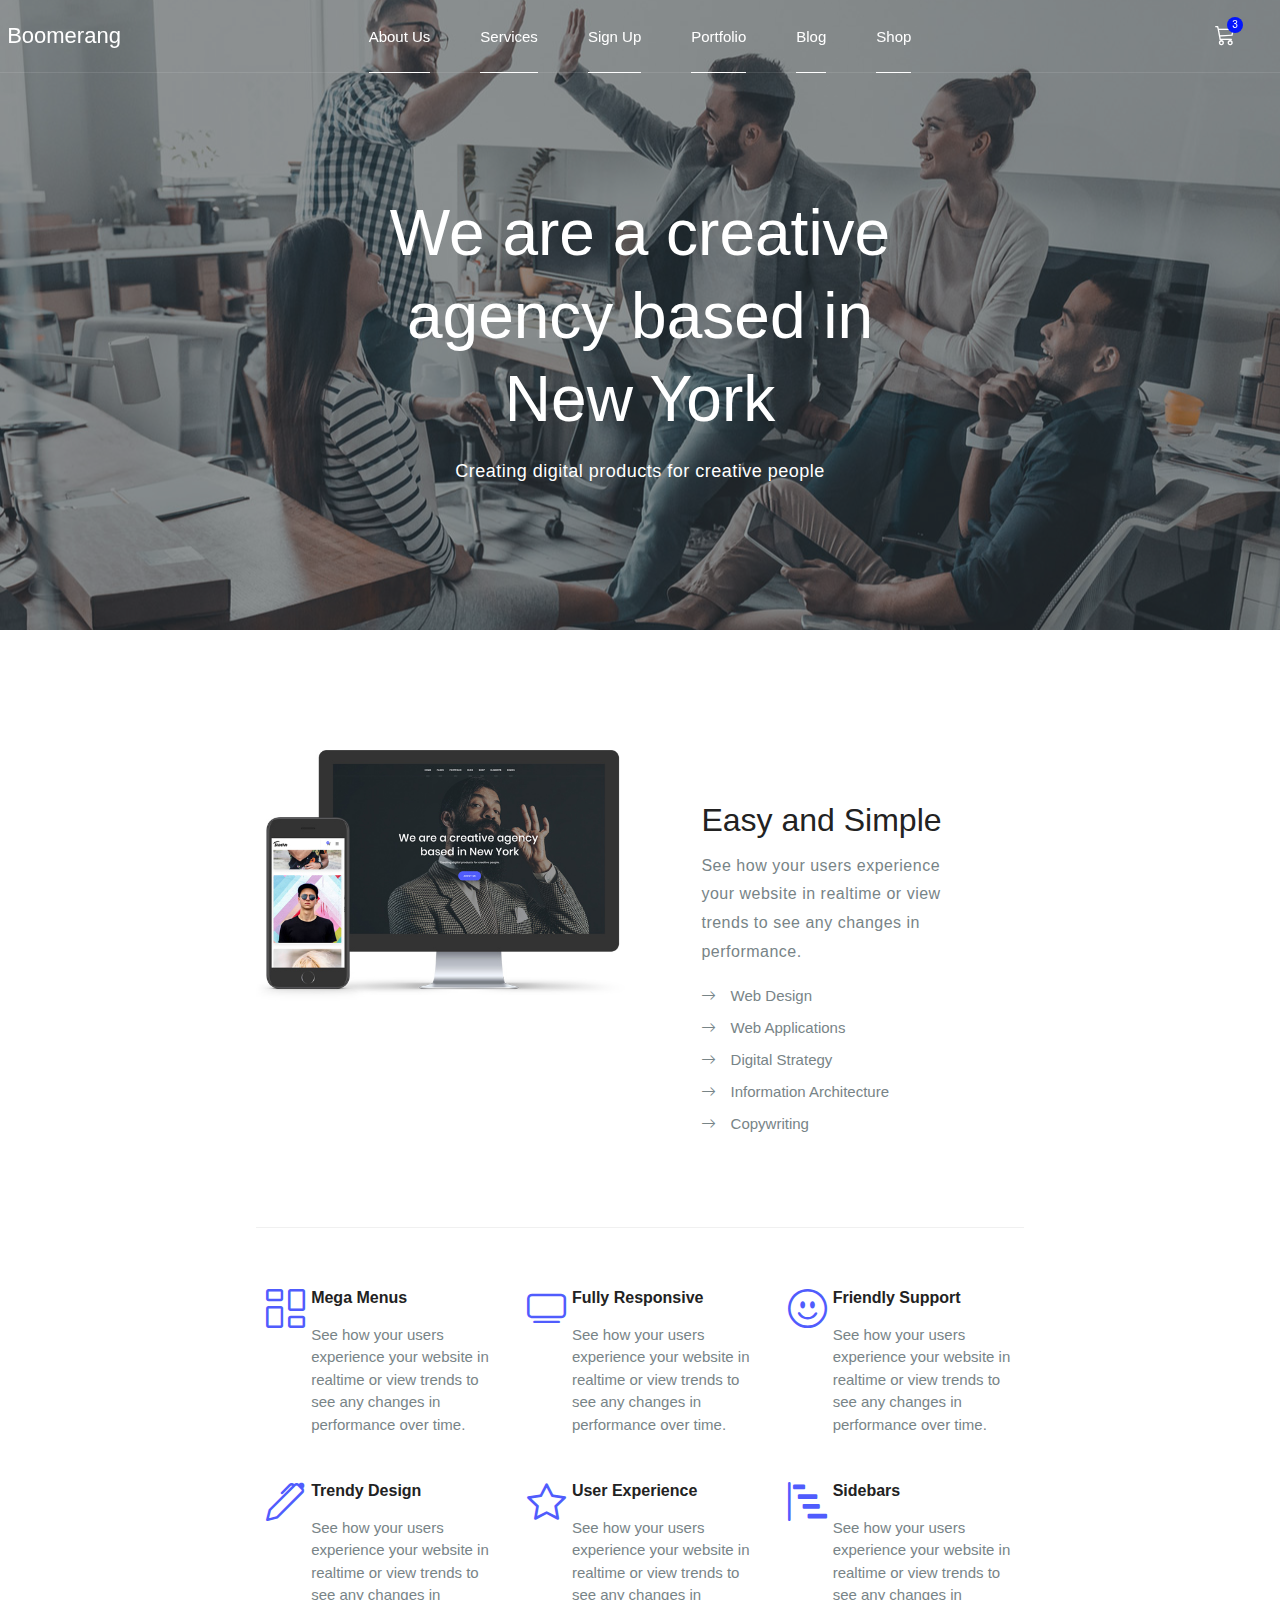
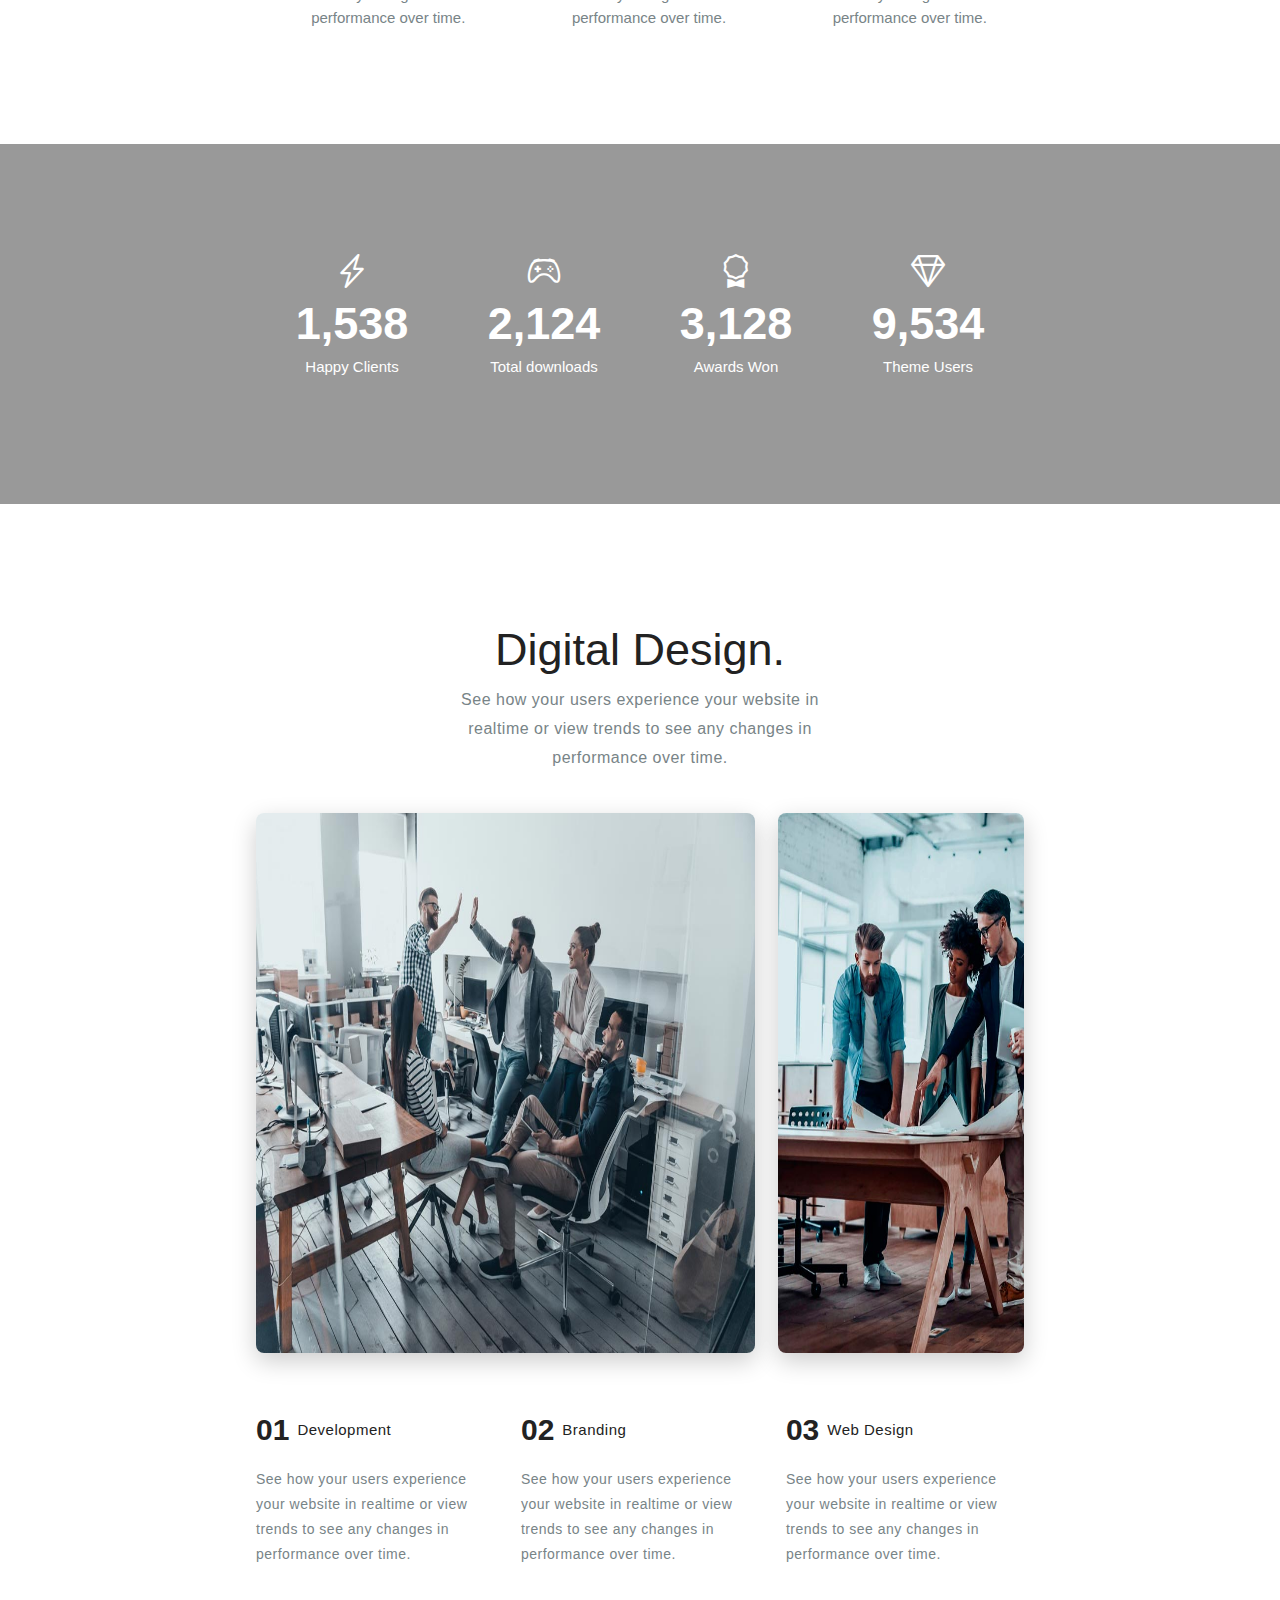
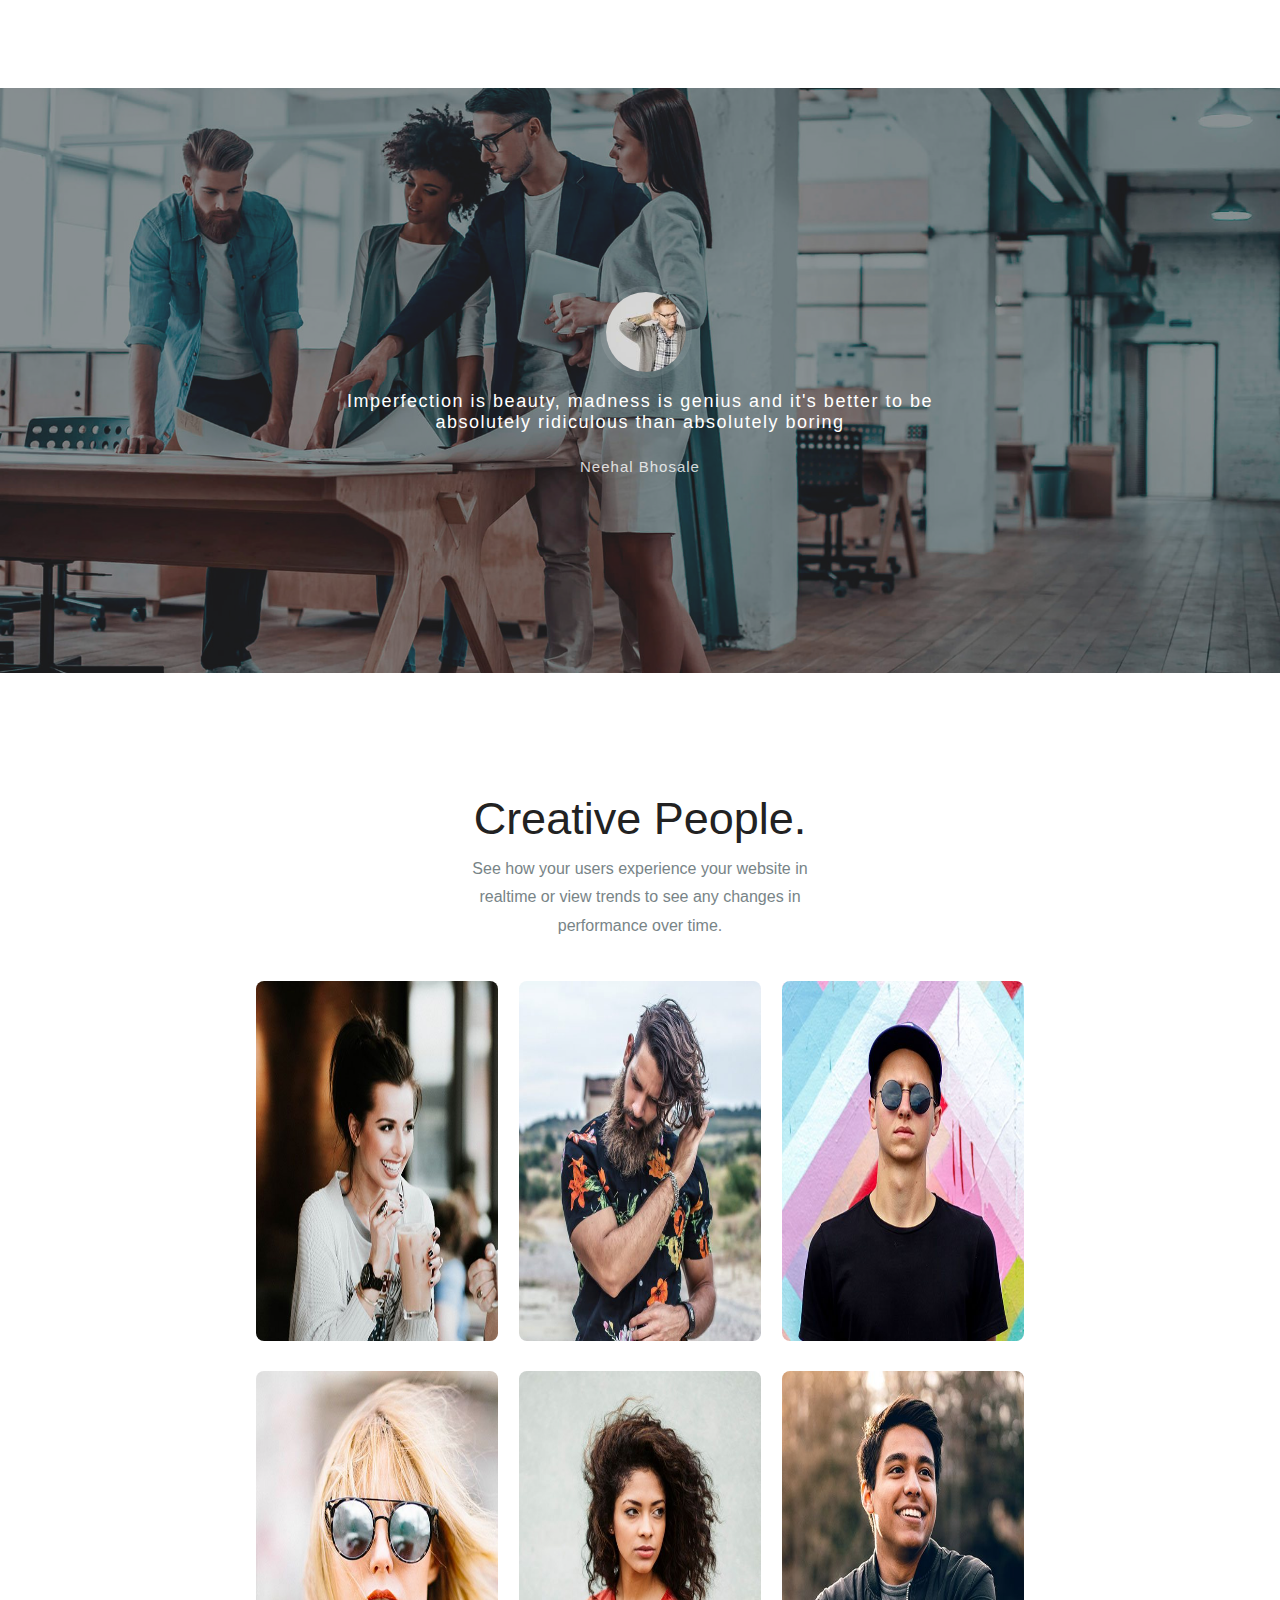
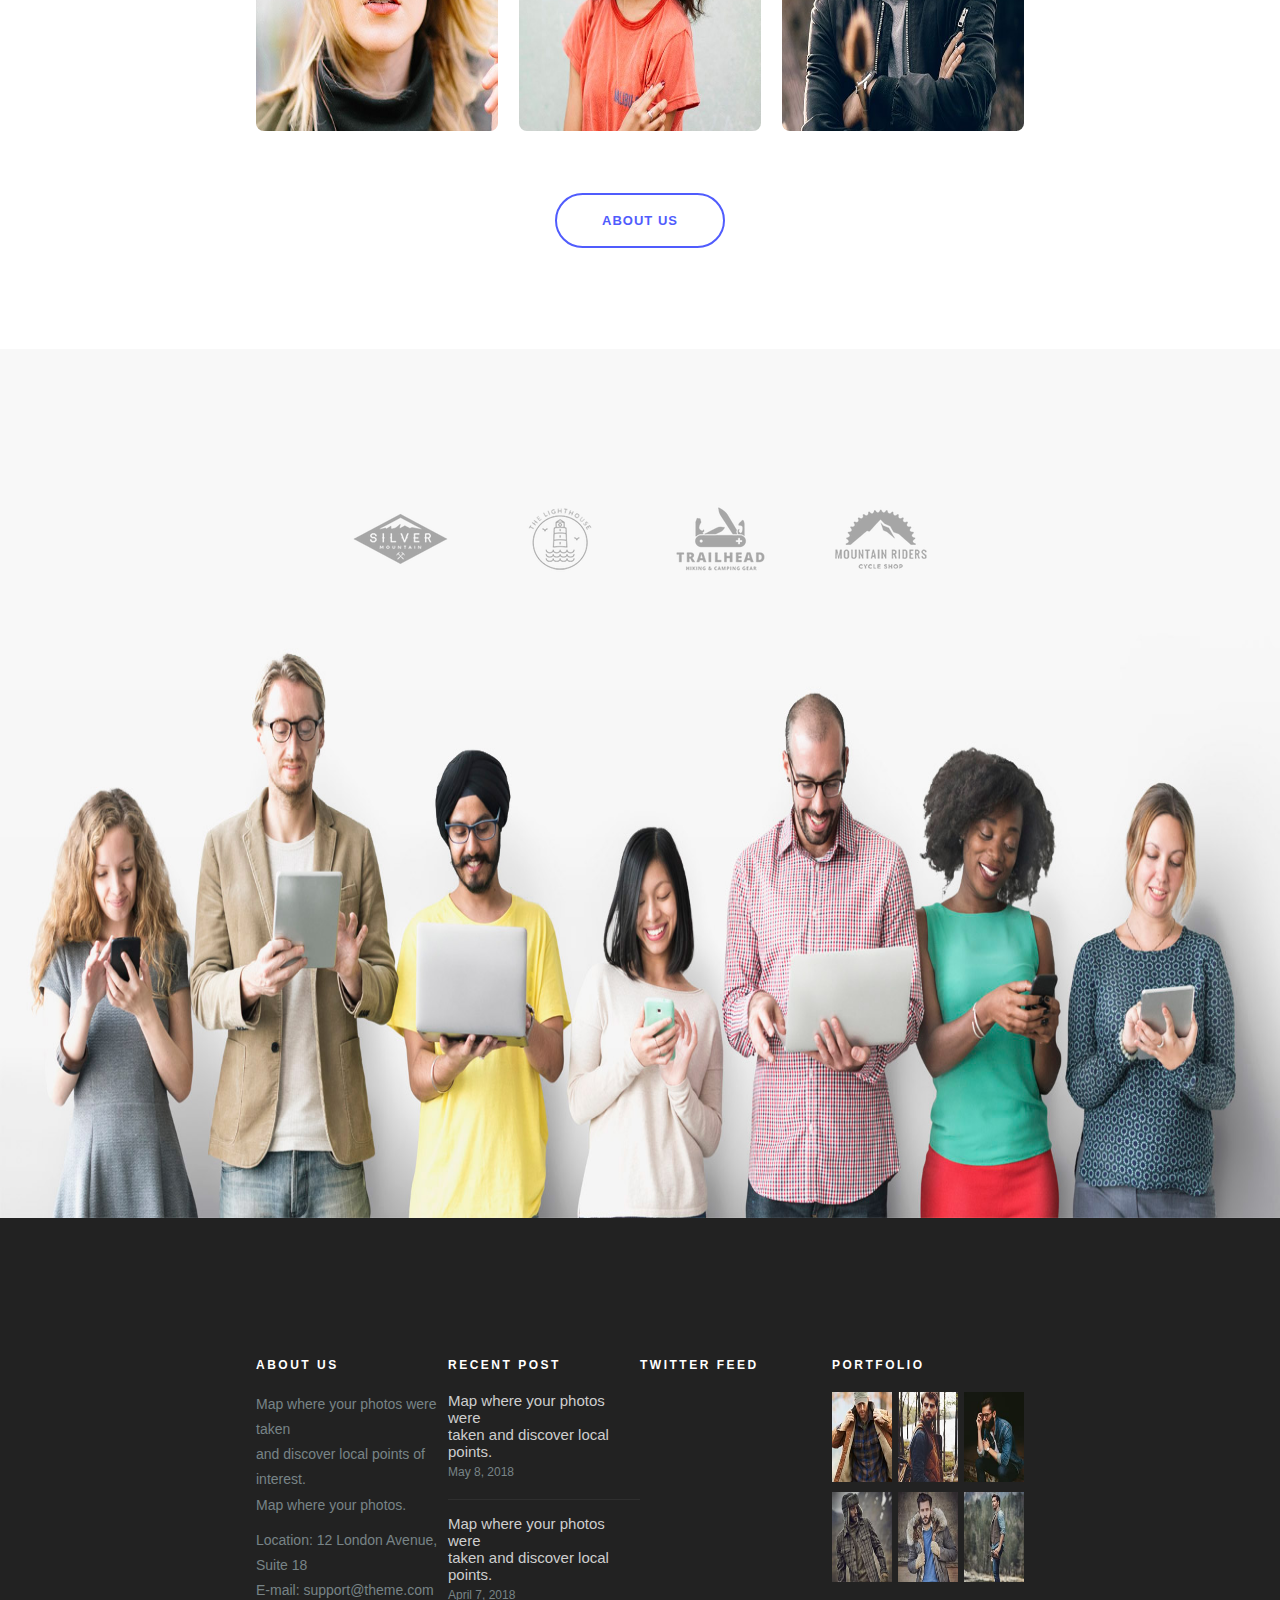
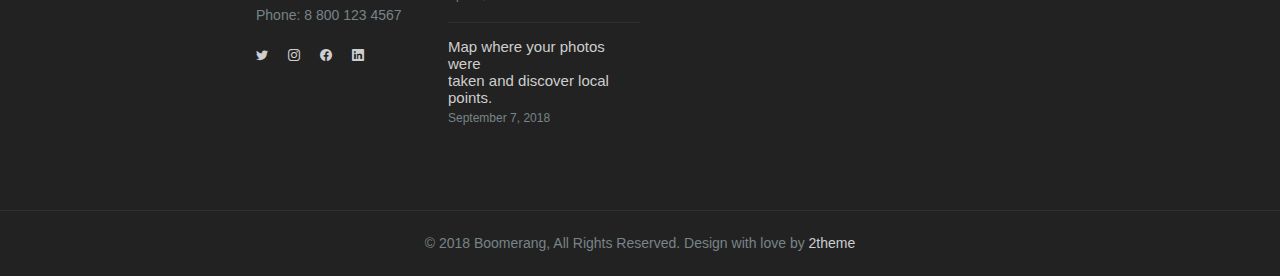
==== commit dfd4c8d1: "My Cart Page Upload" ====
--- a/about_us.html
+++ b/about_us.html
@@ -23,17 +23,19 @@
                 <ul class="navbar_list font" id="list_navbar">
                     <li><a href="about_us.html" class="btn_dec">About Us</a></li>
                     <li><a href="services.html" class="btn_dec">Services</a></li>
-                    <li>Sign Up</li>
-                    <li>Portfolio</li>
-                    <li>Blog</li>
-                    <li>Shop</li>
+                    <li><a href="sign_up.html" class="btn_dec">Sign Up</a></li>
+                    <li><a href="portfolio.html" class="btn_dec">Portfolio</a></li>
+                    <li><a href="blog.html" class="btn_dec">Blog</a></li>
+                    <li><a href="shop.html" class="btn_dec">Shop</a></li>
                 </ul>
             </div>
             <div class="navbar_icon_div">
                 <div class="navbar_inner_icon_div">
-                    <i class="bi bi-cart3"></i>
-                </div>
-            </div>
+                    <a href="#"><i class="bi bi-cart3"></i></a>
+                    <div class = "navbar_icon_cart_count font">3</div>
+                </div>
+            </div>
+        </nav>
         </nav>
         <div class="welcome_main_div">
             <div class="ab_shadow_div"></div>
--- a/style.css
+++ b/style.css
@@ -76,7 +76,28 @@
     font-size: 20px;
     color: #fff;
     margin-right: 20px;
-}
+    position: relative;
+}
+.navbar_icon_cart_count{
+    height: 16px;
+    width: 16px;
+    border-radius: 50%;
+    background-color: #0416fc;
+    color: #fff;
+    font-size: 10px;
+    position: absolute;
+    top: 0;
+    left: 100%;
+    display: flex;
+    justify-content: center;
+    align-items: center;
+    transform: translate(-50%, -50%);
+}
+.navbar_inner_icon_div a{
+    color: #fff;
+    text-decoration: none;
+}
+
 /* End of Navbar */
 
 .welcome{
@@ -970,7 +991,7 @@
 .ab_welcome{
     width: 100%;
     height: 70vh;
-    background-image: url("media/About_Wel.jpg");
+    background-image: url("media/about_welcome.jpg");
     position: relative;
     background-attachment: fixed;
     background-position: 50%;
@@ -1281,6 +1302,48 @@
 .services_special{
     padding: 120px 0;
 }
+.services_special_outer_div{
+    width: 60%;
+    margin: 50px auto;
+    display: flex;
+    flex-wrap: wrap;
+    justify-content: space-between;
+}
+.services_special_inner_div{
+    width: 48%;
+    /* border: solid 1px; */
+    margin-bottom: 25px;
+}
+.services_special_inner_content_div{
+    display: flex;
+    flex-wrap: wrap;
+    justify-content: space-between;
+    margin-bottom: 5px;
+    width: 100%;
+}
+.services_special_inner_content_div h2{
+    color: #222222;
+    font-size: 15px;
+    letter-spacing: 0.5px;
+}
+.services_special_inner_bar_div{
+    width: 100%;
+    background-color: #f3f3f3;
+    padding: 4px;
+    box-sizing: border-box;
+}
+.services_special_inner_bar_1_div{
+    width: 60%;
+    background-color: #505cfd;
+    padding: 3px;
+    box-sizing: border-box;
+}
+.services_special_inner_bar_2_div{
+    width: 80%;
+}
+.services_special_inner_bar_3_div{
+    width: 50%;
+}
 /* End of Special Treats Section */
 
 /* Start of Features Section */
@@ -1301,12 +1364,838 @@
 .services_work{
     padding: 120px 0;
 }
-/* End of Why Work With Us Section */
 .services_work_inner_image_div{
     box-shadow: 0 8px 24px rgb(0 0 0 / 20%);
     height: 25.5vh;
 }
+.services_work_inner_para{
+    line-height: 1.5;
+}
+
+/* End of Why Work With Us Section */
+
 /* End of Services Page */
+
+/* Start of Sign Up Page */
+
+.signup_welcome{
+    height: 100vh;
+    width: 100%;
+    background-image: url("media/signup_welcome.jpg");
+    background-attachment: fixed;
+}
+.signup_welcome_heading{
+    font-size: 18px;
+    font-weight: 400;
+    line-height: 1.5;
+    letter-spacing: 1px;
+    color: #fff;
+    margin-bottom: 20px;
+}
+.signup_welcome_input_div{
+    width: 35%;
+    margin: 0 auto;
+    margin-bottom: 20px;
+}
+.signup_welcome_input{
+    width: 100%;
+    background-color: transparent;
+    border: solid 1px rgba(255, 255, 255, .6);
+    border-radius: 4px;
+    color: #fff;
+    font-size: 15px;
+    padding: 16px;
+    box-sizing: border-box;
+}
+.signup_welcome_input::placeholder{
+    color: #fff;
+}
+.signup_welcome_input:focus{
+    outline: none;
+}
+.signup_welcome_button{
+    width: 100%;
+    background-color: #505cfd;
+    border: solid 1px #505cfd;
+    box-sizing: border-box;
+    padding: 16px;
+    border-radius: 4px;
+    color: #fff;
+    font-size: 14px;
+    letter-spacing: 1px;
+    font-weight: 600;
+    transition-property: background-color border color;
+    transition-duration: 1s;
+}
+.signup_welcome_para{
+    font-size: 14px;
+}
+.signup_welcome_button:hover{
+    background-color: #2a39fd;
+    border: solid 1px #2a39fd;
+    color: #fff;
+}
+
+/* End of Sign Up Page */
+
+/* Start of Portfolio Page */
+
+.portfolio_welcome{
+    width: 100%;
+    height: 65vh;
+    background-image: url("media/portfolio_welcome.jpg");
+    background-position-y: 90%;
+    background-attachment: fixed;
+}
+.portfolio_shadow_div{
+    height: 100%;
+    width: 100%;
+    background-color: #333;
+    opacity: 0.3;
+}
+.portfolio_list li{
+    transition-property: color;
+    transition-duration: 1s;
+}
+.portfolio_list li:not(:last-child)::after{
+    content: '/';
+    margin-left: 15px;
+    font-size: 15px;
+    color: #788487;
+}
+.portfolio_list li:hover{
+    color: #222;
+}
+.portfolio_portfolio_outer_div{
+    width: 98%;
+    display: flex;
+    flex-wrap: wrap;
+    justify-content: space-between;
+    margin: 40px auto;
+    margin-bottom: 0;
+}
+.portfolio_portfolio_inner_div{
+    width: 32.5%;
+}
+.portfolio_portfolio_inner_div_1{
+    margin-bottom: 20px;
+}
+.portfolio_portfolio_inner_size_div{
+    width: 100%;
+    overflow: hidden;
+    position: relative;
+}
+.portfolio_portfolio_inner_image_div{
+    width: 100%;
+    transition-property: all;
+    transition-duration: 500ms;
+}
+.portfolio_portfolio_inner_image_div img{
+    width: 100%;
+}
+.portfolio_portfolio_inner_size_div:hover .portfolio_portfolio_inner_image_div{
+    transform: translateY(-110px);
+}
+.portfolio_portfolio_inner_content_div{
+    text-align: center;
+    color: #222;
+    padding: 30px 0;
+    position: absolute;
+    bottom: 0;
+    width: 100%;
+    transition-property: all;
+    transition-duration: 500ms;
+    transform: translateY(100px);
+}
+.portfolio_portfolio_inner_content_div h6{
+    font-size: 15px;
+    margin-bottom: 5px;
+}
+.portfolio_portfolio_inner_content_div p{
+    font-size: 14px;
+    font-style: italic;
+    color: #788487;
+}
+.portfolio_portfolio_inner_size_div:hover .portfolio_portfolio_inner_content_div{
+    transform: translateY(0);
+}
+
+/* End of Portfolio Page */
+
+/* Start of Shop Page */
+
+/* Start of Welcome Section */
+
+.shop_welcome{
+    height: 60vh;
+    background-image: url("media/shop_welcome.jpg");
+    background-size: cover;
+    background-position: center;
+    background-attachment: fixed;
+}
+.shop_welcome_content_div{
+    margin-left: 20%;
+}
+.shop_welcome_inner_content_div h2{
+    text-align: left;
+    margin-left: 0;
+}
+.shop_welcome_inner_content_para{
+    text-align: left;
+    margin-left: 0;
+    font-size: 14px;
+    letter-spacing: 1px;
+}
+.shop_welcome_inner_content_para_e{
+    color: #fff;
+    transition-property: color;
+    transition-duration: 500ms;
+}
+.shop_welcome_inner_content_span{
+    margin: 0 8px;
+    color: rgba(255, 255, 255, .6);
+}
+.shop_welcome_inner_content_para_le{
+    color: rgba(255, 255, 255, .6);
+}
+.shop_welcome_inner_content_para_e:hover{
+    color: rgba(255, 255, 255, .6);
+}
+
+/* End of Welcome Section */
+
+/* Start of Product Section */
+
+.shop_product{
+    padding: 100px 0;
+}
+.shop_product_outer_div{
+    width: 60%;
+    margin: 0 auto;
+    display: flex;
+    flex-wrap: wrap;
+    justify-content: space-between;
+    margin-bottom: 30px;
+}
+.shop_product_inner_size_div{
+    width: 31.5%;
+    margin-bottom: 40px;
+}
+.shop_product_inner_div{
+    width: 100%;
+    position: relative;
+    overflow: hidden;
+    margin-bottom: 20px;
+}
+.shop_product_inner_image_div{
+    width: 100%;
+}
+.shop_product_inner_image_div img{
+    width: 100%;
+}
+.shop_product_inner_shadow_div{
+    position: absolute;
+    top: 0;
+    width: 100%;
+    height: 100%;
+    background-color: transparent;
+    transition-property: all;
+    transition-duration: 1s;
+}
+.shop_product_inner_div:hover .shop_product_inner_shadow_div{
+    background-color: #fff;
+    opacity: 0.5;
+}
+.shop_product_inner_cart_div{
+    position: absolute;
+    bottom: 0;
+    background-color: #fff;
+    width: 48%;
+    left: 26%;
+    height: 12%;
+    display: flex;
+    align-items: center;
+    justify-content: center;
+    transform: translateY(50px);
+    transition-property: all;
+    transition-duration: 500ms;
+}
+.shop_product_inner_cart_div h6{
+    color: #212529;
+    font-size: 14px;
+    letter-spacing: 1.5px;
+}
+.shop_product_inner_div:hover .shop_product_inner_cart_div{
+    transform: translateY(0);
+}
+.shop_product_inner_info_div h6{
+    font-size: 15px;
+    color: #222222;
+    margin-bottom: 8px;
+    font-weight: 500;
+    letter-spacing: 0.5px;
+}
+.shop_product_inner_info_div p{
+    font-size: 15px;
+    color: #788487;
+    letter-spacing: 0.5px;
+    opacity: 0.6;
+}
+.shop_product_page_outer_div{
+    width: 100%;
+    display: flex;
+    justify-content: center;
+}
+.shop_product_page_inner_div{
+    height: 35px;
+    width: 35px;
+    margin: 0 10px;
+    display: flex;
+    font-size: 15px;
+    justify-content: center;
+    align-items: center;
+    border-radius: 50%;
+    color: #222;
+    transition-property: background-color;
+    transition-duration: 500ms;
+}
+.shop_product_page_inner_div_1{
+    color: #fff;
+    background-color: #505cfd;
+}
+.shop_product_page_inner_div:hover{
+    background-color: #f4f4f4;
+}
+.shop_product_page_inner_div_1:hover{
+    background-color: #0416fc;
+}
+
+/* End of Product Section */
+
+/* End of Shop Page */
+
+/* Start of Blog Page */
+
+/* Start of Welcome Section */
+
+.blog_welcome{
+    background-image: url("media/blog_welcome.jpg");
+}
+.blog_welcome_para{
+    margin: 0 25%;
+    margin-top: 15px;
+}
+
+/* End of Welcome Section */
+
+/* Start of Blog Section */
+
+.blog_blog{
+    padding: 120px 0;
+}
+.blog_blog_outer_div{
+    width: 60%;
+    margin: 0 auto;
+    display: flex;
+    flex-wrap: wrap;
+    justify-content: space-between;
+}
+.blog_blog_inner_div_1{
+    width: 63%;
+}
+.blog_blog_inner_div_2{
+    width: 33%;
+}
+.blog_blog_inner_div_1_content_div{
+    width: 100%;
+    border-bottom: solid 1px #f0f0f0;
+    padding-bottom: 30px;
+    margin-bottom: 40px;
+}
+.blog_blog_inner_div_1_image_div{
+    width: 100%;
+    border-radius: 5px;
+}
+.blog_blog_inner_div_1_image_div img{
+    width: 100%;
+    border-radius: 5px;
+    transition-property: all;
+    transition-duration: 500ms;
+}
+.blog_blog_inner_div_1_content_div img:hover{
+    transform: translateY(-10px);
+}
+.blog_blog_inner_div_1_text_div{
+    width: 100%;
+}
+.blog_blog_inner_div_1_text_heading{
+    text-align: left;
+    margin-top: 35px;
+    margin-bottom: 10px;
+    font-size: 25px;
+    color: #222222;
+    font-weight: 500;
+    line-height: 1.3;
+    letter-spacing: 0.5px;
+    transition-property: color;
+    transition-duration: 1s;
+}
+.blog_blog_inner_div_1_text_heading:hover{
+    color: #505cfd;
+}
+.blog_blog_inner_div_1_text_date{
+    text-align: left;
+    color: #a3a6a8;
+    font-size: 14px;
+}
+.blog_blog_slash{
+    margin: 0 8px;
+}
+.blog_blog_transition{
+    transition-property: color;
+    transition-duration: 1s;
+}
+.blog_blog_span_1:hover{
+    color: #222;
+}
+.blog_blog_span_2:hover{
+    color: #222;
+}
+.blog_blog_span_3:hover{
+    color: #222;
+}
+.blog_blog_inner_div_1_text_para{
+    text-align: justify;
+    color: #788487;
+    font-size: 14px;
+    font-weight: 400;
+    line-height: 1.8;
+    margin-top: 30px;
+}
+.blog_blog_inner_div_1_text_a{
+    text-align: left;
+    margin-top: 8px;
+}
+.blog_blog_inner_div_1_text_a a{
+    color: #505cfd;
+    font-size: 14px;
+}
+.blog_blog_inner_div_1_text_a a:hover{
+    color: #0416fc;
+}
+.blog_blog_page{
+    color: #788487;
+}
+.blog_blog_inner_div_2_search_div{
+    display: flex;
+    width: 100%;
+    border: solid 1px #ededed;
+    box-sizing: border-box;
+    border-radius: 4px;
+}
+.blog_blog_inner_div_2_search_input{
+    width: 90%;
+    border-radius: 4px;
+    border: none;
+    padding: 15px 10px;
+    font-size: 14px;
+    color: #495057;
+}
+.blog_blog_inner_div_2_search_input:focus{
+    outline: 0;
+    box-shadow: none;
+}
+.blog_blog_inner_div_2_search_icon_div{
+    width: 10%;
+    display: flex;
+    justify-content: start;
+    align-items: center;
+    font-size: 18px;
+    color: #ddd;
+}
+.blog_blog_inner_div_2_search_icon_div i:hover{
+    color: #505cfd;
+}
+.blog_blog_inner_div_2_heading{
+    margin-top: 50px;
+    text-align: left;
+    font-size: 12px;
+    color: #222222;
+    letter-spacing: 2px;
+    margin-bottom: 10px;
+}
+.blog_blog_inner_div_2_section_div{
+    border-bottom: solid 1px #f0f0f0;
+    width: 100%;
+    display: flex;
+    flex-wrap: wrap;
+    justify-content: space-between;
+}
+.blog_blog_inner_div_2_section_div h5{
+    color: #788487;
+    font-size: 14px;
+    font-weight: 500;
+    letter-spacing: 0.5px;
+    margin: 15px 0;
+}
+.blog_blog_inner_div_2_section_div_last{
+    border-bottom: none;
+    margin-bottom: 0;
+}
+.blog_blog_inner_div_2_section_div h5:hover{
+    color: #0416fc;
+}
+.blog_blog_inner_div_2_heading_post{
+    margin-bottom: 30px;
+}
+.blog_blog_inner_div_2_post_div{
+    width: 100%;
+    display: flex;
+    flex-wrap: wrap;
+    padding-bottom: 12px;
+    margin-bottom: 12px;
+    border-bottom: solid 1px #f0f0f0;
+}
+.blog_blog_inner_div_2_post_image_div{
+    width: 20%;
+}
+.blog_blog_inner_div_2_post_image_div img{
+    width: 100%;
+}
+.blog_blog_inner_div_2_post_text_div{
+    width: 80%;
+    padding-left: 20px;
+    box-sizing: border-box;
+}
+.blog_blog_inner_div_2_post_text_div h5{
+    text-align: left;
+    font-size: 14px;
+    color: #788487;
+    font-weight: 400;
+    line-height: 1.8;
+    transition-property: color;
+    transition-duration: 1s;
+}
+.blog_blog_inner_div_2_post_text_div p{
+    text-align: left;
+    color: #a3a6a8;
+    font-size: 12px;
+    margin-top: 8px;
+}
+.blog_blog_inner_div_2_post_div_last{
+    border-bottom: none;
+}
+.blog_blog_inner_div_2_post_text_div h5:hover{
+    color: #0416fc;
+}
+.blog_blog_inner_div_2_tags_div{
+    margin-top: 20px;
+    text-align: left;
+}
+.blog_blog_inner_div_2_tags_div a{
+    background-color: #f4f4f4;
+    border-radius: 4px;
+    text-transform: uppercase;
+    letter-spacing: 1px;
+    font-size: 8px;
+    color: #222;
+    text-decoration: none;
+    padding: 8px 15px;
+    margin: 5px 8px 5px 0;
+    transition-property: all;
+    transition-duration: 500ms;
+    position: relative;
+    display: inline-block;
+}
+.blog_blog_inner_div_2_tags_div a:hover{
+    background-color: #505cfd;
+    color: #fff;
+}
+
+/* End of Blog Section */
+
+/* End of Blog Page */
+
+/* Start of Cart Page */
+
+/* Start of Welcome Section */
+
+.cart_welcome{
+    height: 8vh;
+    background-color: #222;
+}
+
+/* End of Welcome Section  */
+
+/* Start of Content Section */
+
+.cart_content{
+    /* padding-bottom: 120px; */
+}
+.cart_content_heading_outer_div{
+    width: 100%;
+    background-color: #f8f8f8;
+    padding: 45px 0;
+    display: flex;
+    flex-wrap: wrap;
+    margin-bottom: 120px;
+}
+.cart_content_heading_inner_div{
+    width: 50%;
+}
+.cart_content_heading{
+    font-size: 20px;
+    font-weight: 500;
+    color: #222222;
+    text-align: center;
+    letter-spacing: 1px;
+}
+.cart_content_heading_list{
+    list-style: none;
+    display: flex;
+    flex-wrap: wrap;
+    color: #788487;
+    justify-content: center;
+    font-size: 14px;
+    letter-spacing: 0.5px;
+}
+.cart_content_heading_list_element a{
+    color: #788487;
+    text-decoration: none;
+    transition-property: color;
+    transition-duration: 500ms;
+}
+.cart_content_heading_list_element:not(:last-child)::after{
+    content: "/";
+    margin: 0 10px;
+}
+.cart_content_heading_list_element a:hover{
+    color: #505cfd;
+}
+.cart_content_item_outer_div{
+    width: 60%;
+    margin: 0 auto;
+    display: flex;
+    flex-wrap: wrap;
+    border: solid 1px #f0f0f0;
+    box-sizing: border-box;
+    height: auto;
+}
+.cart_content_heading_outer_div_e{
+    border-top: none;
+}
+.cart_content_item_inner_div_1{
+    width: 15%;
+    /* border: solid 1px; */
+    box-sizing: border-box;
+    padding: 20px;
+}
+.cart_content_item_inner_div_2{
+    width: 21%;
+    /* border: solid 1px; */
+    box-sizing: border-box;
+    padding: 20px;
+    display: flex;
+    align-items: center;
+}
+/* .cart_content_item_inner_div_2_inner */
+.cart_content_item_inner_div_3{
+    width: 12%;
+    /* border: solid 1px; */
+    box-sizing: border-box;
+    padding: 20px;
+    display: flex;
+    align-items: center;
+}
+.cart_content_item_inner_div_4{
+    width: 30%;
+    /* border: solid 1px; */
+    box-sizing: border-box;
+    padding: 20px;
+    display: flex;
+    align-items: center;
+}
+.cart_content_item_inner_div_5{
+    width: 12%;
+    /* border: solid 1px; */
+    box-sizing: border-box;
+    padding: 20px;
+    display: flex;
+    align-items: center;
+}
+.cart_content_item_inner_div_6{
+    width: 10%;
+    padding: 20px;
+    box-sizing: border-box;
+    display: flex;
+    align-items: center;
+    justify-content: end;
+    padding-right: 40px;
+}
+.cart_content_item_inner_heading{
+    color: #788487;
+    font-size: 15px;
+    font-weight: 500;
+    letter-spacing: 0.5px;
+    vertical-align: middle;
+    text-align: left;
+}
+.cart_content_item_inner_div_1_image{
+    width: 60%;
+}
+.cart_content_item_inner_div_1_image img{
+    width: 100%;
+}
+.cart_content_item_inner_div_2 h3{
+    color: #222222;
+    width: 100%;
+    display: block;
+    font-weight: 600;
+}
+.cart_content_item_inner_div_2 p{
+    color: #788487;
+    font-size: 12px;
+    margin-top: 8px;
+    text-align: start;
+}
+.cart_content_item_inner_div_3_input{
+    width: 100%;
+    padding: 18px 14px;
+    font-size: 15px;
+    color: #495057;
+    border: solid 1px #ededed;
+    border-radius: 4px;
+}
+.cart_content_item_inner_div_3_input:focus{
+    outline: 0;
+    box-shadow: none;
+    border: solid 1px #d9d9d9;
+}
+.cart_content_item_inner_div_icon a{
+    font-size: 25px;
+    color: #505cfd;
+    text-decoration: none;
+    transition-property: color;
+    transition-duration: 500ms;
+}
+.cart_content_item_inner_div_icon a:hover{
+    color: #0416fc;
+}
+.cart_content_code_outer_div{
+    width: 60%;
+    margin: 0 auto;
+    border-bottom: solid 1px #f0f0f0;
+    padding: 20px 0;
+    display: flex;
+    flex-wrap: wrap;
+}
+.cart_content_code_inner_div_1{
+    width: 35%;
+    box-sizing: border-box;
+}
+.cart_content_code_inner_div_2{
+    width: 65%;
+    display: flex;
+    flex-wrap: wrap;
+    justify-content: space-between;
+    box-sizing: border-box;
+}
+.cart_content_code_inner_div_input{
+    width: 100%;
+    padding: 18px 14px;
+    font-size: 14px;
+    color: #495057;
+    border: solid 1px #ededed;
+    border-radius: 4px;
+    box-sizing: border-box;
+}
+.cart_content_code_inner_div_input{
+    outline: 0;
+    box-shadow: none;
+    border: solid 1px #d9d9d9;
+}
+.cart_content_code_inner_button_1{
+    margin-left: 10px;
+    font-size: 13px;
+    letter-spacing: 1.5px;
+    padding: 18px 30px;
+    border: solid 1px #505cfd;
+    border-radius: 4px;
+    box-sizing: border-box;
+    transition-property: background-color;
+    transition-duration: 500ms;
+}
+.cart_content_code_inner_button_1 a{
+    color: #505cfd;
+    text-decoration: none;
+    transition-property: color;
+    transition-duration: 500ms;
+}
+.cart_content_code_inner_button_1:hover{
+    background-color: #505cfd;
+}
+.cart_content_code_inner_button_1:hover .cart_content_code_inner_a{
+    color: #fff;
+}
+.cart_content_code_inner_button_2{
+    background-color: #505cfd;
+    transition-property: background-color;
+    transition-duration: 500ms;
+}
+.cart_content_code_inner_button_2 a{
+    color: #fff;
+    transition-property: color;
+    transition-duration: 500ms;
+}
+.cart_content_code_inner_button_2:hover{
+    background-color: #0416fc;
+    border: solid 1px #0416fc;
+}
+
+/* End of Content Section */
+
+/* Start of Bill Section */
+
+.cart_bill{
+    padding: 100px 0;
+}
+.cart_bill_outer_div{
+    border-top: solid 1px #f0f0f0;
+    width: 60%;
+    margin: 0 auto;
+    display: flex;
+    flex-wrap: wrap;
+    justify-content: end;
+}
+.cart_bill_inner_div{
+    border: solid 1px #f0f0f0;
+    border-top: none;
+    padding: 20px;
+    display: flex;
+    flex-wrap: wrap;
+    justify-content: space-between;
+    width: 100%;
+}
+.cart_bill_checkout_button{
+    margin-top: 20px;
+    box-sizing: border-box;
+    border: solid 1px #222222;
+    border-radius: 4px;
+    font-size: 13px;
+    letter-spacing: 1.5px;
+    padding: 18px 30px;
+    background-color: #222222;
+    transition-property: background-color;
+    transition-duration: 500ms;
+}
+.cart_bill_checkout_button:hover{
+    background-color: #000;
+    border: solid 1px #000;
+}
+
+/* End of Bill Section */
+
+/* End of Cart Page */
 
 /* Start of Media query Mobile */
 
@@ -1436,7 +2325,7 @@
     /* Start of Digital Design Section */
     .portfolio{
         padding-top: 120px;
-        padding-bottom: 120px;
+        padding-bottom: 0;
     }
     .portfolio_heading{
         margin: 0 10%;
@@ -1724,6 +2613,258 @@
 
     /* End of About Us Page */
 
+    /* Start of Services Page */
+
+    /* Start of Welcome Section */
+
+    .services_welcome{
+        height: 100vh;
+        background-size: cover;
+    }
+    .services_welcome_heading{
+        margin: auto 10%;
+    }
+
+    /* End of Welcome Section */
+
+    /* Start of Digital Design Section */
+
+    .services_design_image_div{
+        width: 95%;
+        height: auto;
+        box-shadow: none;
+    }
+    .services_design_image_div img{
+        box-shadow: 0 8px 24px rgb(0 0 0 / 20%);
+    }
+    .ab_design_2_inner_div{
+        margin-bottom: 40px;
+    }
+
+    /* End of Digital Design Section */
+
+    /* Start of Special Treats Section */
+
+    .services_special{
+        padding-bottom: 80px;
+    }
+    .services_special_outer_div{
+        display: block;
+        width: 90%;
+    }
+    .services_special_inner_div{
+        width: 100%;
+        margin-bottom: 35px;
+    }
+
+    /* End of Special Treat Section */
+
+    /* Start of Features Section */
+    .services_features_image_div{
+        width: 90%;
+    }
+    /* End of Features Section */
+
+    /* Start of Work with us Section */
+
+    .services_work_inner_image_div{
+        height: 100%;
+        border-radius: 4px;
+        box-shadow: none;
+    }
+    .services_work_inner_image_div img{
+        width: 100%;
+        height: 100%;
+        border-radius: 4px;
+        box-shadow: 0 8px 24px rgb(0 0 0 / 20%);
+    }
+
+    /* End of Work with us Section */
+
+    /* End of Services Page */
+
+    /* Start of Signup Page */
+
+    /* Start of Welcome Section */
+
+    .signup_welcome{
+        height: 90vh;
+        background-size: cover;
+        background-position-x: center;
+    }
+    .signup_welcome_input_div{
+        width: 100%;
+    }
+
+    /* End of Welcome Section */
+
+    /* End of Signup Page */
+
+    /* Start of Portfolio Page */
+
+    /* Start of Welcome Section */
+
+    .portfolio_welcome{
+        background-position: center;
+        background-position-y: bottom;
+    }
+    .portfolio_welcome_para{
+        margin-top: 10px;
+    }
+
+    /* End of Welcome Section */
+
+    /* Start of Portfolio Section */
+    .portfolio_portfolio_outer_div{
+        display: block;
+        width: 95%;
+    }
+    .portfolio_portfolio_inner_div{
+        width: 100%;
+    }
+    .portfolio_portfolio_inner_div_1{
+        margin-bottom: 0;
+    }
+    .portfolio_portfolio_inner_size_div{
+        margin-bottom: 5px;
+    }
+    .portfolio_portfolio_inner_size_div:hover .portfolio_portfolio_inner_image_div{
+        transform: translateY(-100px);
+    }
+
+    /* End of Portfolio Section */
+
+    /* End of Portfolio Page */
+
+    /* Start of Shop Page */
+
+    /* Start of Welcome Section */
+
+    .shop_welcome{
+        background-position-x: 800px;
+    }
+    .shop_welcome_content_div{
+        margin-left: 8%;
+    }
+    .shop_welcome_inner_content_para{
+        margin-left: 0;
+    }
+    /* End of Welcome Section */
+
+    /* Start of Product Section */
+
+    .shop_product_outer_div{
+        width: 90%;
+        display: block;
+    }
+    .shop_product_inner_size_div{
+        width: 100%;
+    }
+    .shop_product_page_inner_div{
+        margin: 0 5px;
+    }
+    /* End of Product Section */
+
+    /* End of Shop Page */
+
+    /* Start of Blog Page */
+
+    /* Start of Welcome Section */
+
+    .blog_welcome_para{
+        margin: 20px 5%;
+        margin-bottom: 0;
+    }
+
+    /* End of Welcome Section */
+
+    /* Start of Blog Section */
+
+    .blog_blog_outer_div{
+        display: block;
+        width: 95%;
+    }
+    .blog_blog_inner_div_1{
+        width: 100%;
+    }
+    .blog_blog_inner_div_1_text_date{
+        line-height: 1.8;
+    }
+    .blog_blog_inner_div_2{
+        margin-top: 80px;
+        width: 100%;
+    }
+    .blog_blog_inner_div_2_tags_div a{
+        font-size: 8px;
+        padding: 8px 12px;
+        margin: 5px 6px 5px 0;
+    }
+
+    /* End of Blog Section */
+
+    /* End of Blog Page */
+
+    /* Start of Cart Page */
+
+    /* Start of Content Page */
+
+    .cart_content_heading_outer_div{
+        width: 100%;
+        display:block
+    }
+    .cart_content_heading_inner_div{
+        width: 100%;
+    }
+    .cart_content_heading_inner_div_1{
+        margin-bottom: 10px;
+    }
+    .cart_content_overflow{
+        width: 95%;
+        overflow-x: scroll;
+        margin: 0 auto;
+    }
+    .cart_content_item_outer_div{
+        width: 300%;
+        overflow-x: scroll;
+    }
+    .cart_content_code_outer_div{
+        width: 95%;
+        display: block;
+        margin: 0 auto;
+    }
+    .cart_content_code_inner_div_1{
+        width: 100%;
+        margin-bottom: 15px;
+    }
+    .cart_content_code_inner_div_2{
+        width: 100%;
+        display: block;
+    }
+    .cart_content_code_inner_button_1{
+        width: 100%;
+        margin-bottom: 15px;
+        margin-left: 0;
+        margin-right: 0;
+    }
+    .cart_content_code_inner_button_2{
+        width: 100%;
+    }
+
+    /* End of Content Page */
+
+    /* Start of Bill Section */
+
+    .cart_bill_outer_div{
+        width: 95%;
+    }
+    .cart_bill_checkout_button{
+        width: 95%;
+        margin: 20px auto;
+    }
+
+    /* End of Bill Section */
+
+    /* End of Cart Page */
 }
 
 /* End of Media query Mobile */
